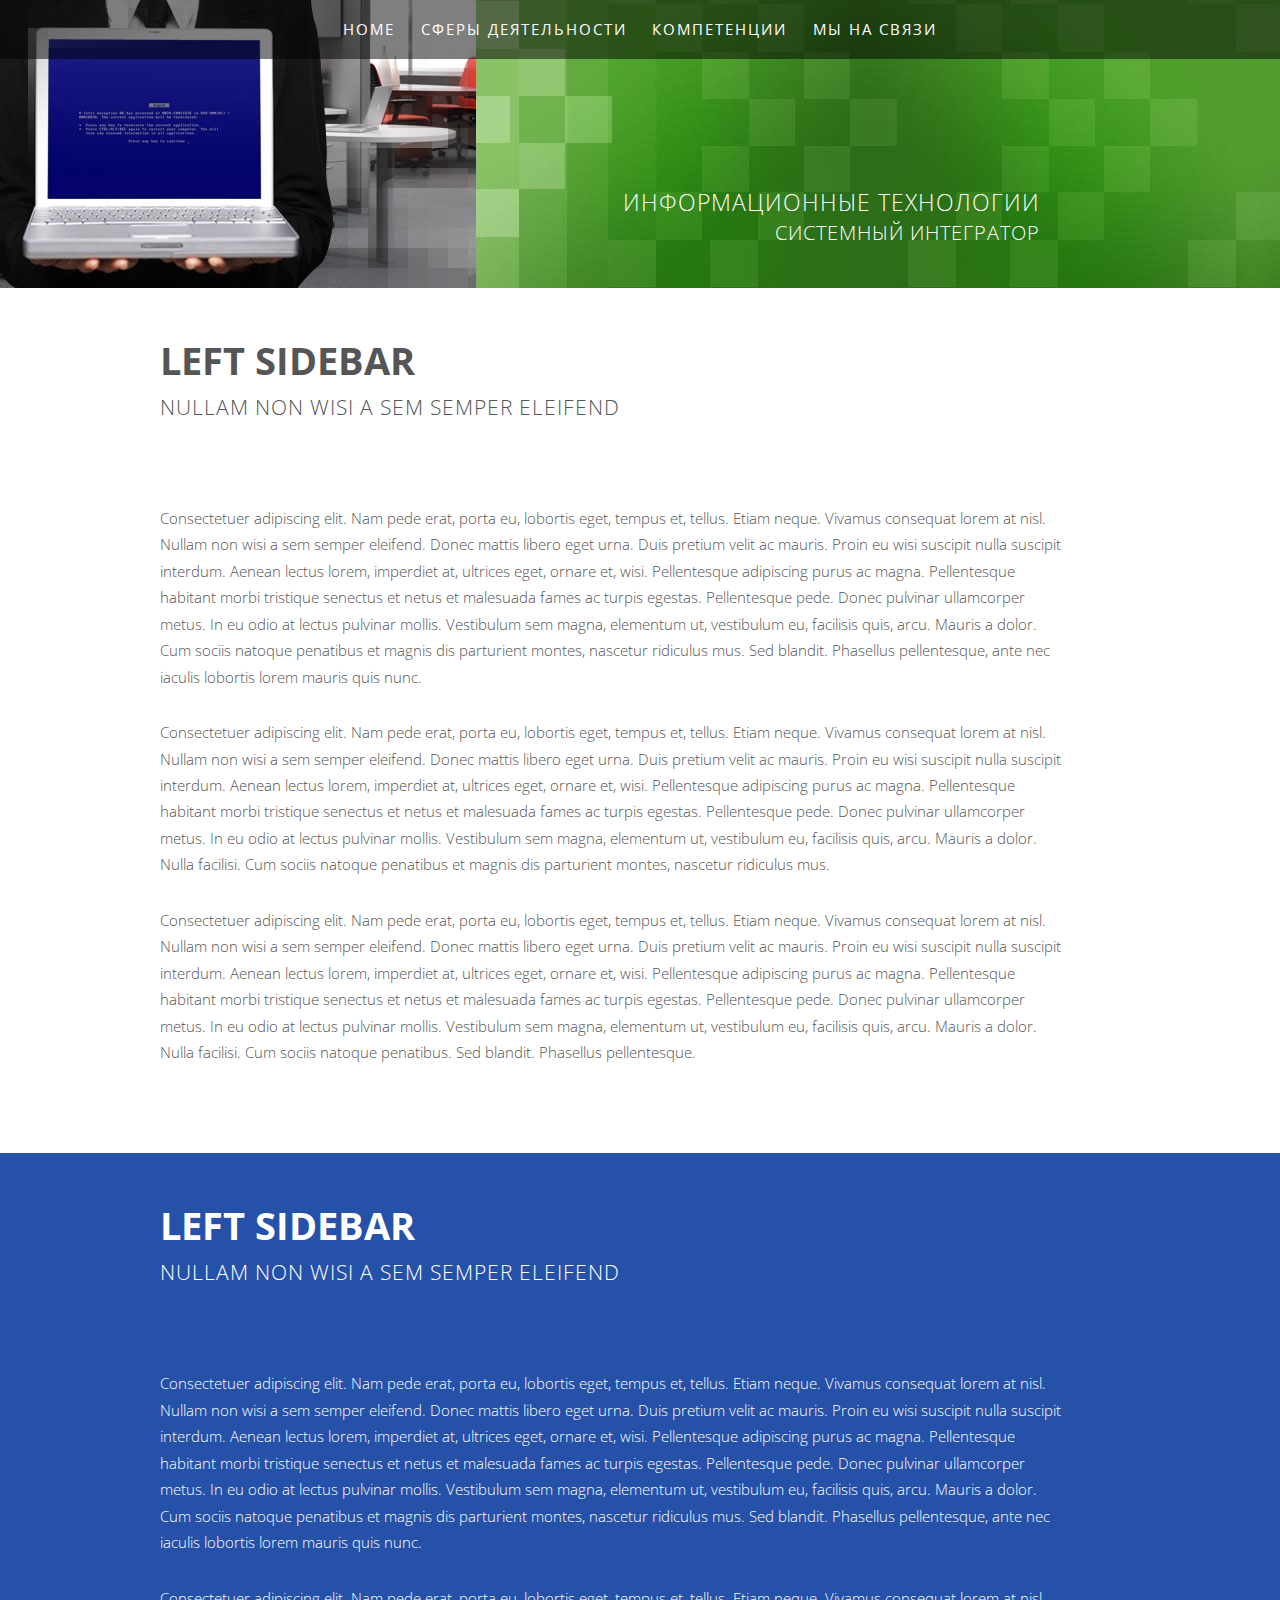
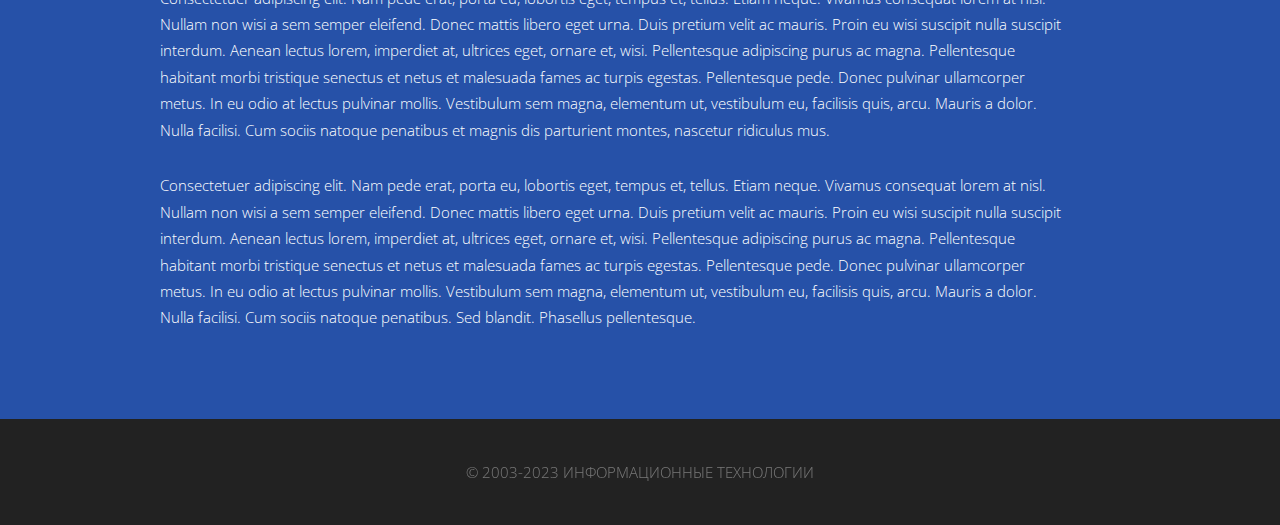
==== working.html @ 1d2a9e4c "Add files via upload" ====
<!DOCTYPE HTML>
<!--
	Информац3ионные технологии
	templated.co @templatedco
	Released for free under the Creative Commons Attribution 3.0 license (templated.co/license)
-->
<html>
	<head>
		<title>Информационные технологии</title>
		<html lang="ru">
		<meta http-equiv="content-type" content="text/html; charset=utf-8" />
		<meta name="description" content="" />
		<meta name="keywords" content="" />
		<!--[if lte IE 8]><script src="css/ie/html5shiv.js"></script><![endif]-->
		<script src="js/jquery.min.js"></script>
		<script src="js/jquery.dropotron.min.js"></script>
		<script src="js/skel.min.js"></script>
		<script src="js/skel-layers.min.js"></script>
		<script src="js/init.js"></script>
		<link rel="shortcut icon" href="images/favicon.ico" type="image/x-icon"/>	
		<noscript>
			<link rel="stylesheet" href="css/skel.css" />
			<link rel="stylesheet" href="css/style.css" />
		</noscript>
		<!--[if lte IE 8]><link rel="stylesheet" href="css/ie/v8.css" /><![endif]-->
	</head>
	<body class="homepage">

		<!-- Header Wrapper -->
			<div class="wrapper style1" id="wrapperID">
			
			<!-- Header -->
				<div id="header">
					<div class="container">
							
						<!-- Logo -->
							<h1><a href="#" id="logo">ИТ</a></h1>
						
						<!-- Nav -->
							<nav id="nav">
								<ul>
									<li class="active"><a href="index.html">Home</a></li>
									<li>
										<a href="">Сферы деятельности</a>
										<ul>
											<li><a href="#">ИТ Аутсорсинг</a></li>
											<li><a href="#">Системный администратор</a></li>
											<li><a href="#">Сетевая инфраструктура</a></li>
											<li><a href="#">Антивирусная система</a></li>
											<li><a href="#">Серверы и ПК</a></li>
											<li><a href="#">СКС</a></li>
										</ul>
									</li>
									<li><a href="#skills">Компетенции</a></li>
									<li><a href="#about">Мы на связи</a></li>									
								</ul>
							</nav>
	
					</div>
				</div>
				
			<!-- Banner -->
				<div id="banner">
					<section class="container">
						<span style="text-align: right; padding-right: 0px; margin-top: 0px; margin-bottom: 0px;">Информационные технологии<br>
						<p style="font-size: 20px;">Системный Интегратор</p></span>
					</section>
				</div>

			</div>
		
		<!-- Main -->
			<div id="main" class="wrapper style4">
				<div class="container">
					<div class="row">

						
						<!-- Content -->
						<div id="content" class="8u skel-cell-important" style="width: 950px">
							<section>
								<header class="major">
									<h2>Left Sidebar</h2>
									<span class="byline">Nullam non wisi a sem semper eleifend</span>
								</header>
								<p>Consectetuer adipiscing elit. Nam pede erat, porta eu, lobortis eget, tempus et, tellus. Etiam neque. Vivamus consequat lorem at nisl. Nullam non wisi a sem semper eleifend. Donec mattis libero eget urna. Duis pretium velit ac mauris. Proin eu wisi suscipit nulla suscipit interdum. Aenean lectus lorem, imperdiet at, ultrices eget, ornare et, wisi. Pellentesque adipiscing purus ac magna. Pellentesque habitant morbi tristique senectus et netus et malesuada fames ac turpis egestas. Pellentesque pede. Donec pulvinar ullamcorper metus. In eu odio at lectus pulvinar mollis. Vestibulum sem magna, elementum ut, vestibulum eu, facilisis quis, arcu. Mauris a dolor. Cum sociis natoque penatibus et magnis dis parturient montes, nascetur ridiculus mus. Sed blandit. Phasellus pellentesque, ante nec iaculis lobortis lorem mauris quis nunc.</p>
								<p>Consectetuer adipiscing elit. Nam pede erat, porta eu, lobortis eget, tempus et, tellus. Etiam neque. Vivamus consequat lorem at nisl. Nullam non wisi a sem semper eleifend. Donec mattis libero eget urna. Duis pretium velit ac mauris. Proin eu wisi suscipit nulla suscipit interdum. Aenean lectus lorem, imperdiet at, ultrices eget, ornare et, wisi. Pellentesque adipiscing purus ac magna. Pellentesque habitant morbi tristique senectus et netus et malesuada fames ac turpis egestas. Pellentesque pede. Donec pulvinar ullamcorper metus. In eu odio at lectus pulvinar mollis. Vestibulum sem magna, elementum ut, vestibulum eu, facilisis quis, arcu. Mauris a dolor. Nulla facilisi. Cum sociis natoque penatibus et magnis dis parturient montes, nascetur ridiculus mus.</p>
								<p>Consectetuer adipiscing elit. Nam pede erat, porta eu, lobortis eget, tempus et, tellus. Etiam neque. Vivamus consequat lorem at nisl. Nullam non wisi a sem semper eleifend. Donec mattis libero eget urna. Duis pretium velit ac mauris. Proin eu wisi suscipit nulla suscipit interdum. Aenean lectus lorem, imperdiet at, ultrices eget, ornare et, wisi. Pellentesque adipiscing purus ac magna. Pellentesque habitant morbi tristique senectus et netus et malesuada fames ac turpis egestas. Pellentesque pede. Donec pulvinar ullamcorper metus. In eu odio at lectus pulvinar mollis. Vestibulum sem magna, elementum ut, vestibulum eu, facilisis quis, arcu. Mauris a dolor. Nulla facilisi. Cum sociis natoque penatibus. Sed blandit. Phasellus pellentesque.</p>
							</section>
						</div>
					</div>
				</div>
			</div>
		
		
		<div id="main" class="wrapper style6">
				<div class="container">
					<div class="row">

						
						<!-- Content -->
						<div id="content" class="8u skel-cell-important" style="width: 950px">
							<section>
								<header class="major">
									<h2>Left Sidebar</h2>
									<span class="byline">Nullam non wisi a sem semper eleifend</span>
								</header>
								<p>Consectetuer adipiscing elit. Nam pede erat, porta eu, lobortis eget, tempus et, tellus. Etiam neque. Vivamus consequat lorem at nisl. Nullam non wisi a sem semper eleifend. Donec mattis libero eget urna. Duis pretium velit ac mauris. Proin eu wisi suscipit nulla suscipit interdum. Aenean lectus lorem, imperdiet at, ultrices eget, ornare et, wisi. Pellentesque adipiscing purus ac magna. Pellentesque habitant morbi tristique senectus et netus et malesuada fames ac turpis egestas. Pellentesque pede. Donec pulvinar ullamcorper metus. In eu odio at lectus pulvinar mollis. Vestibulum sem magna, elementum ut, vestibulum eu, facilisis quis, arcu. Mauris a dolor. Cum sociis natoque penatibus et magnis dis parturient montes, nascetur ridiculus mus. Sed blandit. Phasellus pellentesque, ante nec iaculis lobortis lorem mauris quis nunc.</p>
								<p>Consectetuer adipiscing elit. Nam pede erat, porta eu, lobortis eget, tempus et, tellus. Etiam neque. Vivamus consequat lorem at nisl. Nullam non wisi a sem semper eleifend. Donec mattis libero eget urna. Duis pretium velit ac mauris. Proin eu wisi suscipit nulla suscipit interdum. Aenean lectus lorem, imperdiet at, ultrices eget, ornare et, wisi. Pellentesque adipiscing purus ac magna. Pellentesque habitant morbi tristique senectus et netus et malesuada fames ac turpis egestas. Pellentesque pede. Donec pulvinar ullamcorper metus. In eu odio at lectus pulvinar mollis. Vestibulum sem magna, elementum ut, vestibulum eu, facilisis quis, arcu. Mauris a dolor. Nulla facilisi. Cum sociis natoque penatibus et magnis dis parturient montes, nascetur ridiculus mus.</p>
								<p>Consectetuer adipiscing elit. Nam pede erat, porta eu, lobortis eget, tempus et, tellus. Etiam neque. Vivamus consequat lorem at nisl. Nullam non wisi a sem semper eleifend. Donec mattis libero eget urna. Duis pretium velit ac mauris. Proin eu wisi suscipit nulla suscipit interdum. Aenean lectus lorem, imperdiet at, ultrices eget, ornare et, wisi. Pellentesque adipiscing purus ac magna. Pellentesque habitant morbi tristique senectus et netus et malesuada fames ac turpis egestas. Pellentesque pede. Donec pulvinar ullamcorper metus. In eu odio at lectus pulvinar mollis. Vestibulum sem magna, elementum ut, vestibulum eu, facilisis quis, arcu. Mauris a dolor. Nulla facilisi. Cum sociis natoque penatibus. Sed blandit. Phasellus pellentesque.</p>
							</section>
						</div>
					</div>
				</div>
			</div>
		
	<!-- Footer -->
		<div id="footer">
			<!-- Copyright -->
				<div id="copyright">
			    © 2003-2023  Информационные технологии</div>			
		</div>
	<script>
		function rand(fr, to) {
			let getGsnd = Math.random() * to;
			while (getGsnd < fr) {
				   getGsnd = Math.random() * to;
			}
			return Number(getGsnd.toFixed())
		}
		let newVal = rand(0, 3);
		while (Number(localStorage.lastImg) == newVal) {
		   newVal = rand(0, 3);
		}
		document.getElementsByClassName('wrapper style1').wrapperID.style.background = "url('images/bg-"+ newVal +".jpg')";
		localStorage.lastImg = newVal;
		
	</script>
			

	</body>
</html>
---- css/skel.css ----
/* Resets (http://meyerweb.com/eric/tools/css/reset/ | v2.0 | 20110126 | License: none (public domain)) */

	<strong></strong>html,body,div,span,applet,object,iframe,h1,h2,h3,h4,h5,h6,p,blockquote,pre,a,abbr,acronym,address,big,cite,code,del,dfn,em,img,ins,kbd,q,s,samp,small,strike,strong,sub,sup,tt,var,b,u,i,center,dl,dt,dd,ol,ul,li,fieldset,form,label,legend,table,caption,tbody,tfoot,thead,tr,th,td,article,aside,canvas,details,embed,figure,figcaption,footer,header,hgroup,menu,nav,output,ruby,section,summary,time,mark,audio,video{margin:0;padding:0;border:0;font-size:100%;font:inherit;vertical-align:baseline;}article,aside,details,figcaption,figure,footer,header,hgroup,menu,nav,section{display:block;}body{line-height:1;}ol,ul{list-style:none;}blockquote,q{quotes:none;}blockquote:before,blockquote:after,q:before,q:after{content:'';content:none;}table{border-collapse:collapse;border-spacing:0;}body{-webkit-text-size-adjust:none}

/* Box Model */

	*, *:before, *:after {
    -moz-box-sizing: border-box;
    -webkit-box-sizing: border-box;
    box-sizing: border-box;
    padding-top: 0px;
	}

/* Container */

	body {
		/* min-width: (containers) */
		min-width: 1200px;
	}

	.container {
		margin-left: auto;
		margin-right: auto;
		
		/* width: (containers) */
		width: 1200px;
	}

	/* Modifiers */
	
		.container.small {
			/* width: (containers) * 0.75; */
			width: 900px;
		}

		.container.big {
			width: 100%;

			/* max-width: (containers) * 1.25; */
			max-width: 1500px;

			/* min-width: (containers); */
			min-width: 1200px;
		}

/* Grid */

	.\31 2u { width: 100% }
	.\31 1u { width: 91.6666666667% }
	.\31 0u { width: 83.3333333333% }
	.\39 u { width: 75% }
	.\38 u { width: 66.6666666667% }
	.\37 u { width: 58.3333333333% }
	.\36 u { width: 50% }
	.\35 u { width: 41.6666666667% }
	.\34 u { width: 33.3333333333% }
	.\33 u { width: 25% }
	.\32 u { width: 16.6666666667% }
	.\31 u { width: 8.3333333333% }
	.\-11u { margin-left: 91.6666666667% }
	.\-10u { margin-left: 83.3333333333% }
	.\-9u { margin-left: 75% }
	.\-8u { margin-left: 66.6666666667% }
	.\-7u { margin-left: 58.3333333333% }
	.\-6u { margin-left: 50% }
	.\-5u { margin-left: 41.6666666667% }
	.\-4u { margin-left: 33.3333333333% }
	.\-3u { margin-left: 25% }
	.\-2u { margin-left: 16.6666666667% }
	.\-1u { margin-left: 8.3333333333% }

	/* Rows */

		.row > * {
			float: left;
		}

		.row:after {
			content: '';
			display: block;
			clear: both;
			height: 0;
		}

		.row:first-child > * {
			padding-top: 0 !important;
		}

		/* Normal */

			.row > * {
				/* padding-left: (gutters) */
				padding-left: 40px;
			}

			.row + .row > * {
				/* padding: (gutters) 0 0 (gutters) */
				padding: 40px 0 0 40px;
			}

			.row {
				/* margin-left: -(gutters) */
				margin-left: -40px;
			}

		/* Flush */

			.row.flush > * {
				padding-left: 0;
			}

			.row + .row.flush > * {
				padding: 0;
			}

			.row.flush {
				margin-left: 0;
			}

		/* Quarter */

			.row.quarter > * {
				/* padding-left: (gutters * 0.25) */
				padding-left: 10px;
			}

			.row + .row.quarter > * {
				/* padding: (gutters * 0.25) 0 0 (gutters * 0.25) */
				padding: 10px 0 0 10px;
			}

			.row.quarter {
				/* margin-left: -(gutters * 0.25) */
				margin-left: -10px;
			}

		/* Half */

			.row.half > * {
				/* padding-left: (gutters * 0.5) */
				padding-left: 20px;
			}

			.row + .row.half > * {
				/* padding: (gutters * 0.5) 0 0 (gutters * 0.5) */
				padding: 20px 0 0 20px;
			}

			.row.half {
				/* margin-left: -(gutters * 0.5) */
				margin-left: -20px;
			}

		/* One and (a) Half */

			.row.oneandhalf > * {
				/* padding-left: (gutters * 1.5) */
				padding-left: 60px;
			}

			.row + .row.oneandhalf > * {
				/* padding: (gutters * 1.5) 0 0 (gutters * 1.5) */
				padding: 60px 0 0 60px;
			}

			.row.oneandhalf {
				/* margin-left: -(gutters * 1.5) */
				margin-left: -60px;
			}

		/* Double */

			.row.double > * {
				/* padding-left: (gutters * 2) */
				padding-left: 80px;
			}

			.row + .row.double > * {
				/* padding: (gutters * 2) 0 0 (gutters * 2) */
				padding: 80px 0 0 80px;
			}

			.row.double {
				/* margin-left: -(gutters * 2) */
				margin-left: -80px;
			}
---- css/style.css ----
@import url("font-awesome.min.css");
@import url("http://fonts.googleapis.com/css?family=Open+Sans:300,400,600,700,800");

/*
	Информационные технологии by TEMPLATED
	templated.co @templatedco
	Released for free under the Creative Commons Attribution 3.0 license (templated.co/license)
*/

/* Basic */

	body {
		background: #222222;
	}

		body.loading * {
			-moz-transition: none !important;
			-webkit-transition: none !important;
			-o-transition: none !important;
			-ms-transition: none !important;
			transition: none !important;
			-moz-animation: none !important;
			-webkit-animation: none !important;
			-o-animation: none !important;
			-ms-animation: none !important;
			animation: none !important;
		}

	body, input, select, textarea {
		color: #555555;
		font-family: 'Open Sans', sans-serif;
		font-size: 12pt;
		font-weight: 300;
		line-height: 1.65em;
	}

	a {
		color: #2651a8;
		text-decoration: underline;
	}

	strong, b {
		font-weight: 700;
	}

	em, i {
		font-style: italic;
	}

	p, ul, ol, dl, table, blockquote {
		margin: 0 0 2em 0;
	}

	p {
		line-height: 1.8em;
	}

		p.medium {
			font-size: 1.4em;
		}

	h1, h2, h3, h4, h5, h6 {
		color: inherit;
		font-weight: 700;
	}

		h1 a, h2 a, h3 a, h4 a, h5 a, h6 a {
			color: inherit;
			text-decoration: none;
		}

	h2 {
		font-size: 1.5em;
	}

	h3 {
		font-size: 1.25em;
	}

	sub {
		font-size: 0.8em;
		position: relative;
		top: 0.5em;
	}

	sup {
		font-size: 0.8em;
		position: relative;
		top: -0.5em;
	}

	hr {
		border-top: solid 1px #2651a8;
		border: 0;
		margin-bottom: 1.5em;
	}

	blockquote {
		border-left: solid 0.5em #2651a8;
		font-style: italic;
		padding: 1em 0 1em 2em;
	}

	section.special, article.special {
		text-align: center;
	}

	header.major {
		padding-bottom: 3em;
		text-align: center;
		text-transform: uppercase;
	}

		header.major h2 {
			font-size: 2.6em;
			font-weight: 700;
		}

		header.major .byline {
    display: block;
    padding-top: 1em;
    letter-spacing: 1px;
    font-size: 1.4em;
    padding-bottom: 2em;
		}

	footer > :last-child {
		margin-bottom: 0;
	}

	footer.major {
		padding-top: 3em;
	}

/* Form */

	input[type="text"],
	input[type="password"],
	input[type="email"],
	textarea {
		-moz-appearance: none;
		-webkit-appearance: none;
		-o-appearance: none;
		-ms-appearance: none;
		appearance: none;
		background: none;
		border: solid 1px #2651a8;
		color: inherit;
		display: block;
		outline: 0;
		padding: 0.75em;
		text-decoration: none;
		width: 100%;
	}

		input[type="text"]:focus,
		input[type="password"]:focus,
		input[type="email"]:focus,
		textarea:focus {
			border-color: #2651a8;
		}

	input[type="text"],
	input[type="password"],
	input[type="email"] {
		line-height: 1em;
	}

	::-webkit-input-placeholder {
		color: inherit;
		opacity: 0.5;
		position: relative;
		top: 3px;
	}

	:-moz-placeholder {
		color: inherit;
		opacity: 0.5;
	}

	::-moz-placeholder {
		color: inherit;
		opacity: 0.5;
	}

	:-ms-input-placeholder {
		color: inherit;
		opacity: 0.5;
	}

	.formerize-placeholder {
		color: rgba(85, 85, 85, 0.5) !important;
	}

/* Image */

	.image {
		border: 0;
		position: relative;
	}

		.image.fit {
			display: block;
		}

			.image.fit img {
				display: block;
				width: 100%;
			}

		.image.feature {
			display: block;
			margin: 0 0 2em 0;
		}

			.image.feature img {
				display: block;
				width: 100%;
			}

/* Icon */

	.icon {
		position: relative;
	}

		.icon:before {
			content: "";
			-moz-osx-font-smoothing: grayscale;
			-webkit-font-smoothing: antialiased;
			font-family: FontAwesome;
			font-style: normal;
			font-weight: normal;
			text-transform: none !important;
		}

		.icon > .label {
			display: none;
		}

/* Lists */

	ol.default {
		list-style: decimal;
		padding-left: 1.25em;
	}

		ol.default li {
			padding-left: 0.25em;
		}

	ul.default {
		margin: 0;
		padding: 0;
		list-style: none;
	}

		ul.default li {
			padding: 0.40em 0em;
		}

	ul.icons {
		cursor: default;
		padding-bottom: 2em;
	}

		ul.icons li {
			display: inline-block;
			line-height: 1em;
			padding: 0.5em 1em;
		}

			ul.icons li:first-child {
				padding-left: 0;
			}

			ul.icons li span {
				display: none;
			}

			ul.icons li a {
				text-decoration: none;
				font-size: 2em;
				color: inherit;
				opacity: 0.2;
				-moz-transition: all 0.35s ease-in-out;
				-webkit-transition: all 0.35s ease-in-out;
				-o-transition: all 0.35s ease-in-out;
				-ms-transition: all 0.35s ease-in-out;
				transition: all 0.35s ease-in-out;
			}

			ul.icons li a:hover {
				color: inherit;
				opacity: 1;
			}

	ul.actions {
		cursor: default;
	}

		ul.actions:last-child {
			margin-bottom: 0;
		}

		ul.actions li {
			display: inline-block;
			padding: 0 0 0 1.5em;
		}

			ul.actions li:first-child {
				padding: 0;
			}

		ul.actions.vertical li {
			display: block;
			padding: 1.5em 0 0 0;
		}

			ul.actions.vertical li:first-child {
				padding: 0;
			}

	ul.special-icons {
		margin: 0em;
		padding: 0em;
	}

		ul.special-icons > li {
			position: relative;
			padding: 0.50em 0em 0.50em 0em;
		}

		ul.special-icons > li:before {
			position: absolute;
			left: 0;
			top: 2em;
			display: block;
			background: none;
			font-size: 2em;
			border-radius: 5px;
		}

		ul.special-icons > li:first-child {
			border-top: none;
		}

		ul.special-icons h3 {
			margin-bottom: 0.80em;
			line-height: 2em;
			text-transform: uppercase;
			font-weight: 700;
			font-size: 1.2em;
		}

		ul.special-icons span {
			line-height: 190%;
		}

		ul.special-icons .fa {
			float: left;
			display: inline-block;
			padding-right: 1em;
			font-size: 1.4em;
			color: #2651a8;
		}

		ul.special-icons p {
			padding-left: 2.7em;
		}

/* Tables */

	table {
		width: 100%;
	}

		table.default {
			width: 100%;
		}

			table.default tbody tr {
				border-bottom: solid 1px #2651a8;
			}

			table.default td {
				padding: 0.5em 1em 0.5em 1em;
			}

			table.default th {
				font-weight: 700;
				padding: 0.5em 1em 0.5em 1em;
				text-align: left;
			}

			table.default thead {
				background: #555555;
				color: #fff;
			}

/* Button */

	input[type="submit"],
	input[type="reset"],
	input[type="button"],
	.button {
		-moz-appearance: none;
		-webkit-appearance: none;
		-o-appearance: none;
		-ms-appearance: none;
		appearance: none;
		background: none;
		border-radius: none;
		border: 2px solid;
		border-color: #2651a8;
		color: #2651a8;
		cursor: pointer;
		display: inline-block;
		padding: 0.90em 1.2em;
		letter-spacing: 1px;
		text-align: center;
		text-decoration: none;
		text-transform: uppercase;
		font-size: 1.4em;
		-moz-transition: all 0.35s ease-in-out;
		-webkit-transition: all 0.35s ease-in-out;
		-o-transition: all 0.35s ease-in-out;
		-ms-transition: all 0.35s ease-in-out;
		transition: all 0.35s ease-in-out;
	}

		input[type="submit"]:hover,
		input[type="reset"]:hover,
		input[type="button"]:hover,
		.button:hover {
			background: #2651a8;
			color: white;
		}

		input[type="submit"].alt,
		input[type="reset"].alt,
		input[type="button"].alt,
		.button.alt {
			border-color: inherit;
			color: inherit;
		}

			input[type="submit"].alt:hover,
			input[type="reset"].alt:hover,
			input[type="button"].alt:hover,
			.button.alt:hover {
				background: white;
				color: #2651a8;
			}

		input[type="submit"].fit,
		input[type="reset"].fit,
		input[type="button"].fit,
		.button.fit {
			width: 100%;
		}

		input[type="submit"].small,
		input[type="reset"].small,
		input[type="button"].small,
		.button.small {
			font-size: 0.8em;
		}

/* Wrapper */

	.wrapper {
		padding: 6em 0em 4em 0em;
	}

		.wrapper.style1 {
    padding-left: 0em;
    background: #222222 url(../images/26.jpg) no-repeat;
    height: 288px;
    margin-top: 0px;
    margin-bottom: 0px;
    padding-top: 0px;
    padding-bottom: 0px;
	
			
		}

		.wrapper.style2 {
			background: #f2f2f2;
		}

			.wrapper.style2 .major {
				text-align: left !important;
			}

				.wrapper.style2 .major h2 {
					display: block;
					margin-bottom: 0.70em;
					letter-spacing: 1px;
					line-height: 1.4em;
					text-transform: uppercase;
					font-size: 1.8em;
					font-weight: 400;
				}

				.wrapper.style2 .major .byline {
    letter-spacing: normal;
    line-height: 1.6em;
    text-transform: none;
    font-size: 1.4em;
				}

			.wrapper.style2 h3 {
    display: block;
    margin-bottom: 1em;
    letter-spacing: 1px;
    line-height: 1.4em;
    text-transform: uppercase;
    font-size: 1.6em;
    font-weight: 400;
    padding-bottom: 0px;
			}

		.wrapper.style3 {
			padding-bottom: 6em;
			background: #2651a8;
			text-align: center;
			color: white;
		}

			.wrapper.style3 .container {
				padding-left: 6em;
				padding-right: 6em;
			}

			.wrapper.style3 p {
				font-size: 1.6em;
			}

		.wrapper.style4 {
			background: white;
		}

		.wrapper.style5 {
			background: #2651a8;
			text-align: center;
			color: white;
		}

			.wrapper.style5 .image {
				display: block;
				width: 60%;
				margin: 0em auto 2em auto;
			}

				.wrapper.style5 .image img {
					border-radius: 50%;
					border: 10px solid;
					border-color: white;
				}


		.wrapper.style6 {
			background: #2651a8;
			text-align: left;
			color: white;
		}

/* Header */

	#header {
    color: white;
    height: 4em;
    background: rgba(0, 0, 0, 0.5);
    margin-top: 0px;
    padding-top: 0px;
	}

		#header .container {
			position: relative;
		}

	.homepage #logo {
    display: none;
    margin-top: 0px;
    padding-top: 0px;
	}

	.homepage #nav {
		position: static;
		right: none;
		text-align: center;
	}

	#logo {
		line-height: 2em;
		letter-spacing: 2px;
		text-transform: uppercase;
		font-size: 2em;
		font-weight: 400;
	}

		#logo h1 {
			display: inline-block;
			margin: 0;
			padding: 0;
		}

		#logo a {
			color: inherit;
		}

	#nav {
		position: absolute;
		top: 0;
		right: 0;
	}

		#nav > ul {
			margin: 0;
		}

			#nav > ul > li {
				border-radius: 4px;
				display: inline-block;
				margin-left: 0.5em;
				padding: 0 0.5em;
			}

				#nav > ul > li a {
					color: inherit;
					line-height: 4em;
					letter-spacing: 2px;
					text-decoration: none;
					text-transform: uppercase;
					font-weight: 400;
					font-size: 1em;
				}

				#nav > ul > li:first-child {
					margin-left: 0;
				}

				#nav > ul > li.active a {
    color: white;
    top: 0px;
    margin-top: 0px;
    margin-bottom: 0px;
    height: auto;
				}

				#nav > ul > li > ul {
					display: none;
				}

/* Dropotron */

	.dropotron {
		top: 2em;
		background: rgba(32, 32, 32, 0.75);
		border-radius: 4px;
		color: inherit;
		min-width: 12em;
		padding: 1em 0;
		color: white;
	}

		.dropotron > li {
			line-height: 2em;
			padding: 0 1em;
		}

			.dropotron > li > a {
				color: inherit;
				letter-spacing: 2px;
				text-decoration: none;
				text-transform: uppercase;
			}

			.dropotron > li.active > a, .dropotron > li:hover > a {
				color: inherit;
			}

		.dropotron.level-0 {
			border-radius: 0 0 4px 4px;
			font-size: 1em;
			margin-left: -0.5em;
		}

/* Banner */

	#banner {
    padding-right: 0em;
    padding-left: 0em;
    text-align: center;
    text-transform: uppercase;
    color: white;
    padding-bottom: 0px;
	}

		#banner .container {
    padding-top: 130px;
    padding-right: 80px;
    padding-left: 80px;
    padding-bottom: 0px;
    margin-bottom: 0px;
		}

		#banner h2 {
    display: inline-block;
    padding-top: 0.5px;
    padding-right: 0.30em;
    padding-left: 0.30em;
    padding-bottom: 0.5px;
    font-size: 2em;
    font-weight: 400;
		}

		#banner span, #banner p {
    display: block;
    letter-spacing: 1px;
    font-size: 1.6em;
    font-weight: 300;
		}

		#banner span {
    padding-top: 0em;
    padding-right: 0em;
    padding-left: 0em;
    padding-bottom: 1em;
		}

/* Main */

	#main {
		padding: 4em 0;
	}

		#main #content .major, #main #sidebar .major {
			text-align: left;
		}

		#main #sidebar section {
			margin-top: 4em;
		}

			#main #sidebar section:first-child {
				margin-top: 0;
			}

		#main #sidebar .major {
			padding-bottom: 2em;
		}

			#main #sidebar .major h2 {
				font-size: 1.8em;
			}

/* Footer */

	#footer {
		padding: 40px 0;
		text-align: center;
		color: white;
	}

		#footer hr {
			border-bottom: 1px solid;
			border-color: inherit;
			opacity: .05;
		}

		#footer .major h2 {
			color: inherit;
		}

		#footer .major .byline {
    color: #FFFFFF;
    opacity: .4;
		}

		#footer .copyright {
			margin-top: 3em;
			text-align: center;
		}

/* Copyright */

	#copyright {
    position: relative;
    text-transform: uppercase;
    text-align: center;
    padding-right: 0em;
    padding-left: 0em;
    color: #F5F5F5;
    opacity: .40;
    
	}

		#copyright a {
			text-decoration: none;
			color: inherit;
		}

/* Extra */

	#extra1 h2 {
		display: block;
		margin-bottom: 1em;
		letter-spacing: 1px;
		line-height: 1.4em;
		text-transform: uppercase;
		font-size: 1.8em;
		font-weight: 400;
	}

	#extra1 h3 {
		display: block;
		margin-bottom: 1em;
		letter-spacing: 1px;
		line-height: 1.4em;
		text-transform: uppercase;
		font-size: 1.6em;
		font-weight: 400;
	}

/* Team */

	#team h3 {
		margin-bottom: 0.50em;
		letter-spacing: 2px;
		text-transform: uppercase;
		font-weight: 700;
	}
---- css/ie/v8.css ----
/*
	Solarize by TEMPLATED
	templated.co @templatedco
	Released for free under the Creative Commons Attribution 3.0 license (templated.co/license)
*/

/* Header */

	#header {
		background: #4c4c4c;
	}

/* Wrapper */

	.wrapper.style5 .image img {
		position: relative;
		-ms-behavior: url("css/ie/PIE.htc");
	}

/* Dropotron */

	.dropotron {
		background: #4c4c4c;
	}

/* Copyright */

	#copyright .container {
		border-color: #303030;
	}
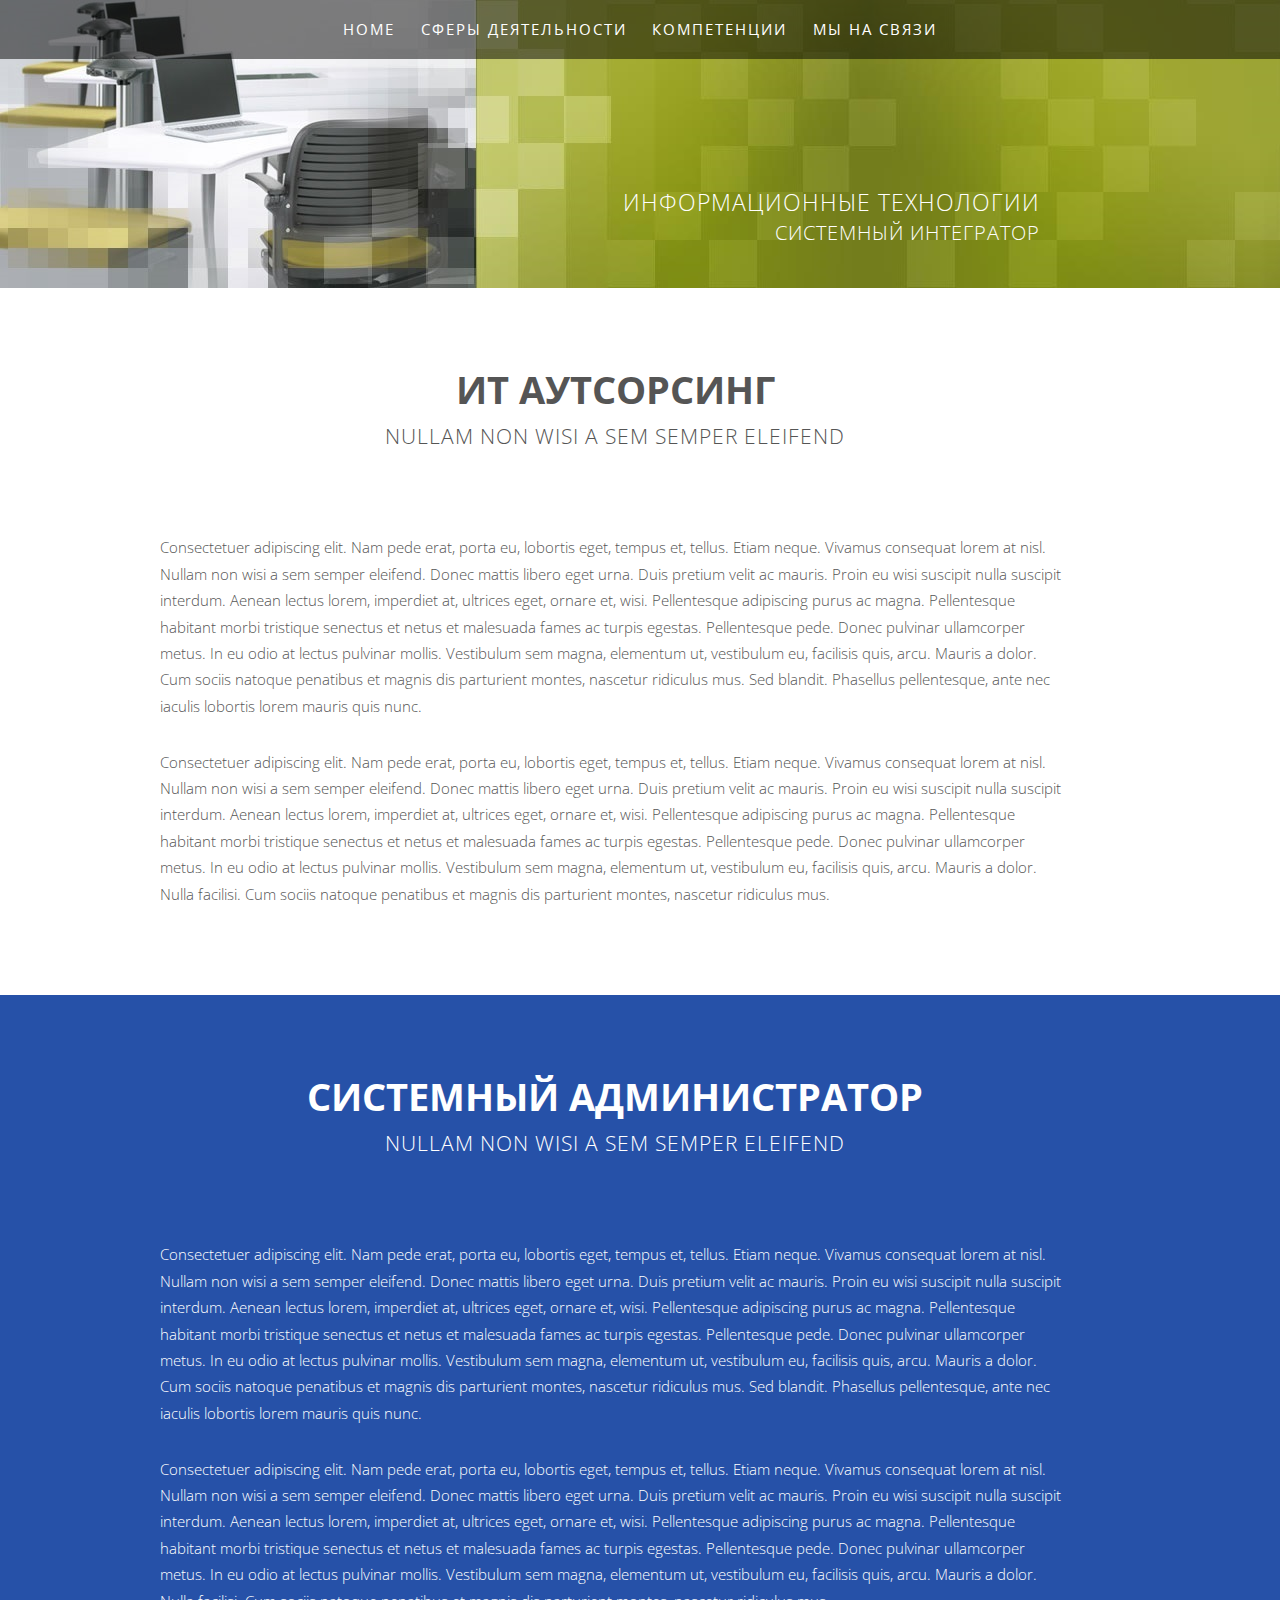
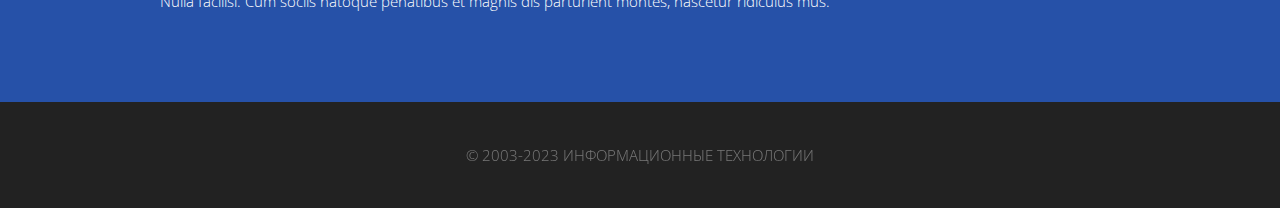
==== commit 043e13b0: "Add files via upload" ====
--- a/working.html
+++ b/working.html
@@ -43,16 +43,16 @@
 									<li>
 										<a href="">Сферы деятельности</a>
 										<ul>
-											<li><a href="#">ИТ Аутсорсинг</a></li>
-											<li><a href="#">Системный администратор</a></li>
+											<li><a href="working.html#outsourcing">ИТ Аутсорсинг</a></li>
+											<li><a href="working.html#sysadmin">Системный администратор</a></li>
 											<li><a href="#">Сетевая инфраструктура</a></li>
 											<li><a href="#">Антивирусная система</a></li>
 											<li><a href="#">Серверы и ПК</a></li>
 											<li><a href="#">СКС</a></li>
 										</ul>
 									</li>
-									<li><a href="#skills">Компетенции</a></li>
-									<li><a href="#about">Мы на связи</a></li>									
+									<li><a href="index.html#skills">Компетенции</a></li>
+									<li><a href="index.html#about">Мы на связи</a></li>									
 								</ul>
 							</nav>
 	
@@ -70,43 +70,38 @@
 			</div>
 		
 		<!-- Main -->
-			<div id="main" class="wrapper style4">
+			
+			<div id="outsourcing" class="wrapper style4">
 				<div class="container">
-					<div class="row">
-
-						
+					<div class="row">				
 						<!-- Content -->
 						<div id="content" class="8u skel-cell-important" style="width: 950px">
 							<section>
 								<header class="major">
-									<h2>Left Sidebar</h2>
+									<h2>ИТ Аутсорсинг</h2>
 									<span class="byline">Nullam non wisi a sem semper eleifend</span>
 								</header>
 								<p>Consectetuer adipiscing elit. Nam pede erat, porta eu, lobortis eget, tempus et, tellus. Etiam neque. Vivamus consequat lorem at nisl. Nullam non wisi a sem semper eleifend. Donec mattis libero eget urna. Duis pretium velit ac mauris. Proin eu wisi suscipit nulla suscipit interdum. Aenean lectus lorem, imperdiet at, ultrices eget, ornare et, wisi. Pellentesque adipiscing purus ac magna. Pellentesque habitant morbi tristique senectus et netus et malesuada fames ac turpis egestas. Pellentesque pede. Donec pulvinar ullamcorper metus. In eu odio at lectus pulvinar mollis. Vestibulum sem magna, elementum ut, vestibulum eu, facilisis quis, arcu. Mauris a dolor. Cum sociis natoque penatibus et magnis dis parturient montes, nascetur ridiculus mus. Sed blandit. Phasellus pellentesque, ante nec iaculis lobortis lorem mauris quis nunc.</p>
-								<p>Consectetuer adipiscing elit. Nam pede erat, porta eu, lobortis eget, tempus et, tellus. Etiam neque. Vivamus consequat lorem at nisl. Nullam non wisi a sem semper eleifend. Donec mattis libero eget urna. Duis pretium velit ac mauris. Proin eu wisi suscipit nulla suscipit interdum. Aenean lectus lorem, imperdiet at, ultrices eget, ornare et, wisi. Pellentesque adipiscing purus ac magna. Pellentesque habitant morbi tristique senectus et netus et malesuada fames ac turpis egestas. Pellentesque pede. Donec pulvinar ullamcorper metus. In eu odio at lectus pulvinar mollis. Vestibulum sem magna, elementum ut, vestibulum eu, facilisis quis, arcu. Mauris a dolor. Nulla facilisi. Cum sociis natoque penatibus et magnis dis parturient montes, nascetur ridiculus mus.</p>
-								<p>Consectetuer adipiscing elit. Nam pede erat, porta eu, lobortis eget, tempus et, tellus. Etiam neque. Vivamus consequat lorem at nisl. Nullam non wisi a sem semper eleifend. Donec mattis libero eget urna. Duis pretium velit ac mauris. Proin eu wisi suscipit nulla suscipit interdum. Aenean lectus lorem, imperdiet at, ultrices eget, ornare et, wisi. Pellentesque adipiscing purus ac magna. Pellentesque habitant morbi tristique senectus et netus et malesuada fames ac turpis egestas. Pellentesque pede. Donec pulvinar ullamcorper metus. In eu odio at lectus pulvinar mollis. Vestibulum sem magna, elementum ut, vestibulum eu, facilisis quis, arcu. Mauris a dolor. Nulla facilisi. Cum sociis natoque penatibus. Sed blandit. Phasellus pellentesque.</p>
+								<p>Consectetuer adipiscing elit. Nam pede erat, porta eu, lobortis eget, tempus et, tellus. Etiam neque. Vivamus consequat lorem at nisl. Nullam non wisi a sem semper eleifend. Donec mattis libero eget urna. Duis pretium velit ac mauris. Proin eu wisi suscipit nulla suscipit interdum. Aenean lectus lorem, imperdiet at, ultrices eget, ornare et, wisi. Pellentesque adipiscing purus ac magna. Pellentesque habitant morbi tristique senectus et netus et malesuada fames ac turpis egestas. Pellentesque pede. Donec pulvinar ullamcorper metus. In eu odio at lectus pulvinar mollis. Vestibulum sem magna, elementum ut, vestibulum eu, facilisis quis, arcu. Mauris a dolor. Nulla facilisi. Cum sociis natoque penatibus et magnis dis parturient montes, nascetur ridiculus mus.</p>								
 							</section>
 						</div>
 					</div>
 				</div>
 			</div>
 		
-		
-		<div id="main" class="wrapper style6">
+
+			<div id="sysadmin" class="wrapper style6">
 				<div class="container">
-					<div class="row">
-
-						
+					<div class="row">					
 						<!-- Content -->
 						<div id="content" class="8u skel-cell-important" style="width: 950px">
 							<section>
 								<header class="major">
-									<h2>Left Sidebar</h2>
+									<h2>Системный администратор</h2>
 									<span class="byline">Nullam non wisi a sem semper eleifend</span>
 								</header>
 								<p>Consectetuer adipiscing elit. Nam pede erat, porta eu, lobortis eget, tempus et, tellus. Etiam neque. Vivamus consequat lorem at nisl. Nullam non wisi a sem semper eleifend. Donec mattis libero eget urna. Duis pretium velit ac mauris. Proin eu wisi suscipit nulla suscipit interdum. Aenean lectus lorem, imperdiet at, ultrices eget, ornare et, wisi. Pellentesque adipiscing purus ac magna. Pellentesque habitant morbi tristique senectus et netus et malesuada fames ac turpis egestas. Pellentesque pede. Donec pulvinar ullamcorper metus. In eu odio at lectus pulvinar mollis. Vestibulum sem magna, elementum ut, vestibulum eu, facilisis quis, arcu. Mauris a dolor. Cum sociis natoque penatibus et magnis dis parturient montes, nascetur ridiculus mus. Sed blandit. Phasellus pellentesque, ante nec iaculis lobortis lorem mauris quis nunc.</p>
-								<p>Consectetuer adipiscing elit. Nam pede erat, porta eu, lobortis eget, tempus et, tellus. Etiam neque. Vivamus consequat lorem at nisl. Nullam non wisi a sem semper eleifend. Donec mattis libero eget urna. Duis pretium velit ac mauris. Proin eu wisi suscipit nulla suscipit interdum. Aenean lectus lorem, imperdiet at, ultrices eget, ornare et, wisi. Pellentesque adipiscing purus ac magna. Pellentesque habitant morbi tristique senectus et netus et malesuada fames ac turpis egestas. Pellentesque pede. Donec pulvinar ullamcorper metus. In eu odio at lectus pulvinar mollis. Vestibulum sem magna, elementum ut, vestibulum eu, facilisis quis, arcu. Mauris a dolor. Nulla facilisi. Cum sociis natoque penatibus et magnis dis parturient montes, nascetur ridiculus mus.</p>
-								<p>Consectetuer adipiscing elit. Nam pede erat, porta eu, lobortis eget, tempus et, tellus. Etiam neque. Vivamus consequat lorem at nisl. Nullam non wisi a sem semper eleifend. Donec mattis libero eget urna. Duis pretium velit ac mauris. Proin eu wisi suscipit nulla suscipit interdum. Aenean lectus lorem, imperdiet at, ultrices eget, ornare et, wisi. Pellentesque adipiscing purus ac magna. Pellentesque habitant morbi tristique senectus et netus et malesuada fames ac turpis egestas. Pellentesque pede. Donec pulvinar ullamcorper metus. In eu odio at lectus pulvinar mollis. Vestibulum sem magna, elementum ut, vestibulum eu, facilisis quis, arcu. Mauris a dolor. Nulla facilisi. Cum sociis natoque penatibus. Sed blandit. Phasellus pellentesque.</p>
+								<p>Consectetuer adipiscing elit. Nam pede erat, porta eu, lobortis eget, tempus et, tellus. Etiam neque. Vivamus consequat lorem at nisl. Nullam non wisi a sem semper eleifend. Donec mattis libero eget urna. Duis pretium velit ac mauris. Proin eu wisi suscipit nulla suscipit interdum. Aenean lectus lorem, imperdiet at, ultrices eget, ornare et, wisi. Pellentesque adipiscing purus ac magna. Pellentesque habitant morbi tristique senectus et netus et malesuada fames ac turpis egestas. Pellentesque pede. Donec pulvinar ullamcorper metus. In eu odio at lectus pulvinar mollis. Vestibulum sem magna, elementum ut, vestibulum eu, facilisis quis, arcu. Mauris a dolor. Nulla facilisi. Cum sociis natoque penatibus et magnis dis parturient montes, nascetur ridiculus mus.</p>								
 							</section>
 						</div>
 					</div>
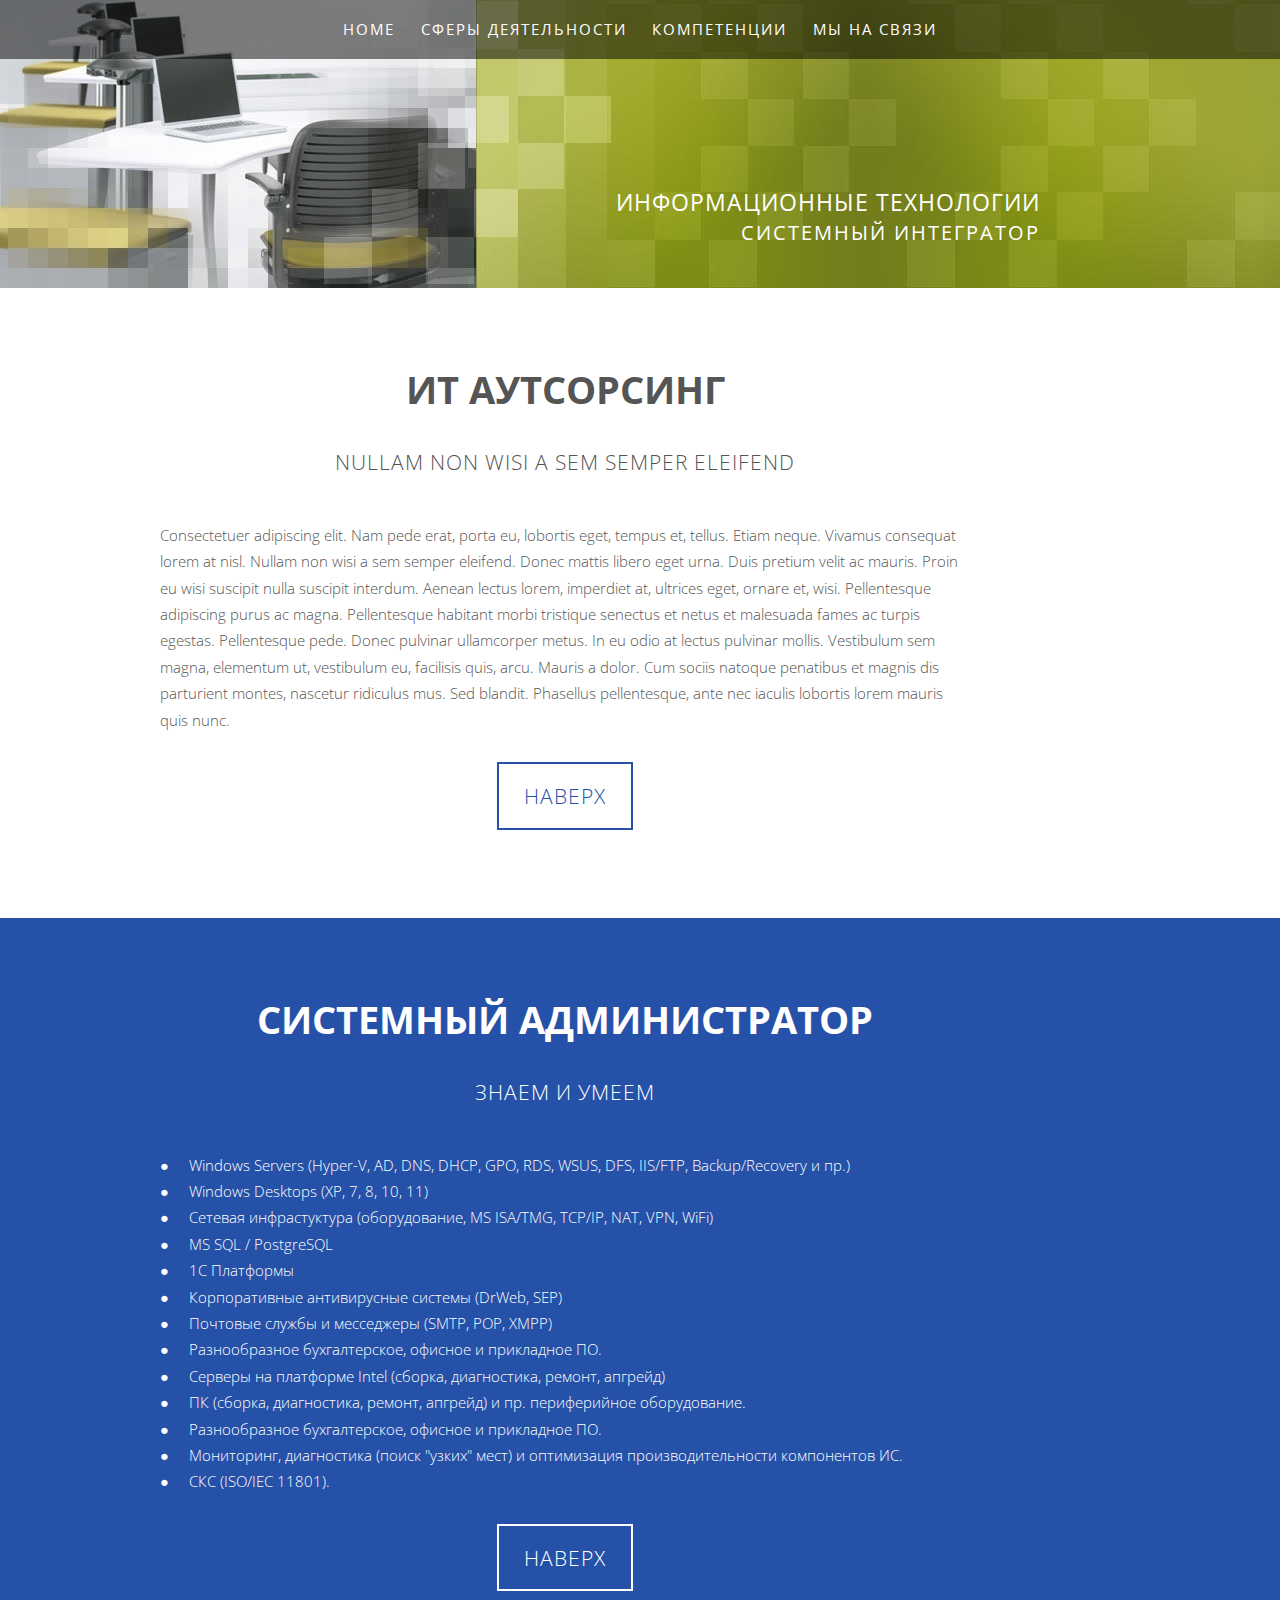
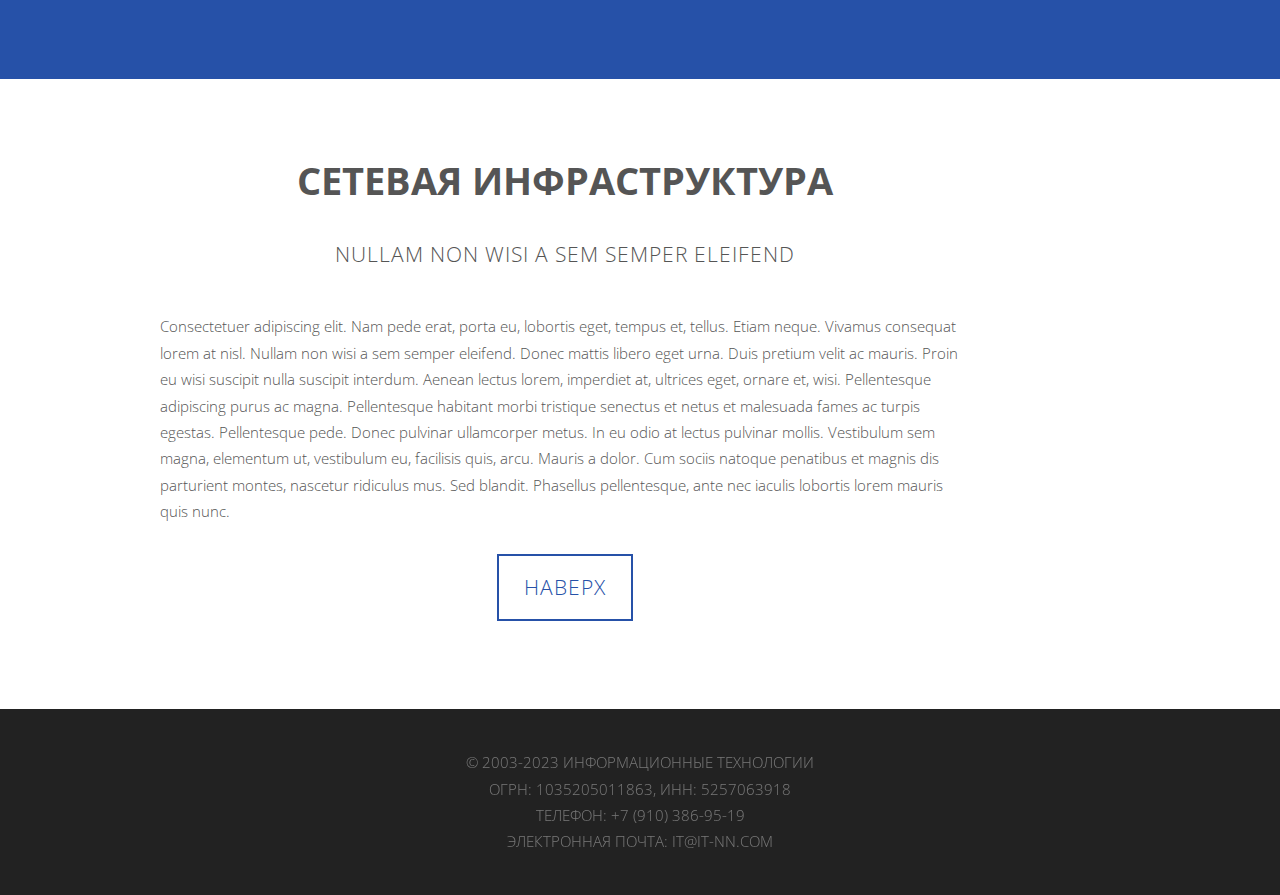
==== commit 52bf20ea: "Add files via upload" ====
--- a/working.html
+++ b/working.html
@@ -45,7 +45,7 @@
 										<ul>
 											<li><a href="working.html#outsourcing">ИТ Аутсорсинг</a></li>
 											<li><a href="working.html#sysadmin">Системный администратор</a></li>
-											<li><a href="#">Сетевая инфраструктура</a></li>
+											<li><a href="working.html#network">Сетевая инфраструктура</a></li>
 											<li><a href="#">Антивирусная система</a></li>
 											<li><a href="#">Серверы и ПК</a></li>
 											<li><a href="#">СКС</a></li>
@@ -62,8 +62,8 @@
 			<!-- Banner -->
 				<div id="banner">
 					<section class="container">
-						<span style="text-align: right; padding-right: 0px; margin-top: 0px; margin-bottom: 0px;">Информационные технологии<br>
-						<p style="font-size: 20px;">Системный Интегратор</p></span>
+						<span style="padding-right: 0px; margin-top: 0px; margin-bottom: 0px; font-weight: bolder; letter-spacing: 1px; text-align: right;">Информационные технологии<br>
+						<p style="font-size: 20px; font-weight: normal; letter-spacing: 2px;">Системный Интегратор</p></span>
 					</section>
 				</div>
 
@@ -75,14 +75,15 @@
 				<div class="container">
 					<div class="row">				
 						<!-- Content -->
-						<div id="content" class="8u skel-cell-important" style="width: 950px">
+						<div id="content-outsourcing" class="8u skel-cell-important" style="width: 850px">
 							<section>
 								<header class="major">
 									<h2>ИТ Аутсорсинг</h2>
 									<span class="byline">Nullam non wisi a sem semper eleifend</span>
 								</header>
 								<p>Consectetuer adipiscing elit. Nam pede erat, porta eu, lobortis eget, tempus et, tellus. Etiam neque. Vivamus consequat lorem at nisl. Nullam non wisi a sem semper eleifend. Donec mattis libero eget urna. Duis pretium velit ac mauris. Proin eu wisi suscipit nulla suscipit interdum. Aenean lectus lorem, imperdiet at, ultrices eget, ornare et, wisi. Pellentesque adipiscing purus ac magna. Pellentesque habitant morbi tristique senectus et netus et malesuada fames ac turpis egestas. Pellentesque pede. Donec pulvinar ullamcorper metus. In eu odio at lectus pulvinar mollis. Vestibulum sem magna, elementum ut, vestibulum eu, facilisis quis, arcu. Mauris a dolor. Cum sociis natoque penatibus et magnis dis parturient montes, nascetur ridiculus mus. Sed blandit. Phasellus pellentesque, ante nec iaculis lobortis lorem mauris quis nunc.</p>
-								<p>Consectetuer adipiscing elit. Nam pede erat, porta eu, lobortis eget, tempus et, tellus. Etiam neque. Vivamus consequat lorem at nisl. Nullam non wisi a sem semper eleifend. Donec mattis libero eget urna. Duis pretium velit ac mauris. Proin eu wisi suscipit nulla suscipit interdum. Aenean lectus lorem, imperdiet at, ultrices eget, ornare et, wisi. Pellentesque adipiscing purus ac magna. Pellentesque habitant morbi tristique senectus et netus et malesuada fames ac turpis egestas. Pellentesque pede. Donec pulvinar ullamcorper metus. In eu odio at lectus pulvinar mollis. Vestibulum sem magna, elementum ut, vestibulum eu, facilisis quis, arcu. Mauris a dolor. Nulla facilisi. Cum sociis natoque penatibus et magnis dis parturient montes, nascetur ridiculus mus.</p>								
+								<p></p>
+								<p align="center"><a href="#" class="button">Наверх</a></p>
 							</section>
 						</div>
 					</div>
@@ -94,25 +95,48 @@
 				<div class="container">
 					<div class="row">					
 						<!-- Content -->
-						<div id="content" class="8u skel-cell-important" style="width: 950px">
+						<div id="content-sysadmin" class="8u skel-cell-important" style="width: 850px">
 							<section>
 								<header class="major">
 									<h2>Системный администратор</h2>
+									<span class="byline">Знаем и умеем</span>
+								</header>
+								<p>●&nbsp; &nbsp; &nbsp;Windows Servers (Hyper-V, AD, DNS, DHCP, GPO, RDS, WSUS, DFS, IIS/FTP, Backup/Recovery и пр.)<br>●&nbsp; &nbsp; &nbsp;Windows Desktops (XP, 7, 8, 10, 11)<br>●&nbsp; &nbsp; &nbsp;Сетевая инфрастуктура (оборудование, MS ISA/TMG, TCP/IP, NAT, VPN, WiFi)<br>●&nbsp; &nbsp; &nbsp;MS SQL / PostgreSQL<br>●&nbsp; &nbsp; &nbsp;1C Платформы<br>●&nbsp; &nbsp; &nbsp;Корпоративные антивирусные системы (DrWeb, SEP)<br>●&nbsp; &nbsp; &nbsp;Почтовые службы и месседжеры (SMTP, POP,  XMPP)<br>●&nbsp; &nbsp; &nbsp;Разнообразное бухгалтерское, офисное и прикладное ПО.<br>●&nbsp; &nbsp; &nbsp;Серверы на платформе Intel (сборка, диагностика, ремонт, апгрейд)<br>
+							    ●&nbsp; &nbsp; &nbsp;ПК (сборка, диагностика, ремонт, апгрейд) и пр. периферийное оборудование.<br>●&nbsp; &nbsp; &nbsp;Разнообразное бухгалтерское, офисное и прикладное ПО.<br>●&nbsp; &nbsp; &nbsp;Мониторинг, диагностика (поиск "узких" мест) и оптимизация производительности компонентов ИС.<br>●&nbsp; &nbsp; &nbsp;СКС (ISO/IEC 11801).</p>
+								<p></p>
+								<p></p>
+								<p align="center"><a href="#" class="button alt">Наверх</a></p>
+							</section>							
+						</div>						
+				  </div>					
+				</div>
+			</div>
+
+				<div id="network" class="wrapper style4">
+				<div class="container">
+					<div class="row">				
+						<!-- Content -->
+						<div id="content-network" class="8u skel-cell-important" style="width: 850px">
+							<section>
+								<header class="major">
+									<h2>Сетевая инфраструктура</h2>
 									<span class="byline">Nullam non wisi a sem semper eleifend</span>
 								</header>
 								<p>Consectetuer adipiscing elit. Nam pede erat, porta eu, lobortis eget, tempus et, tellus. Etiam neque. Vivamus consequat lorem at nisl. Nullam non wisi a sem semper eleifend. Donec mattis libero eget urna. Duis pretium velit ac mauris. Proin eu wisi suscipit nulla suscipit interdum. Aenean lectus lorem, imperdiet at, ultrices eget, ornare et, wisi. Pellentesque adipiscing purus ac magna. Pellentesque habitant morbi tristique senectus et netus et malesuada fames ac turpis egestas. Pellentesque pede. Donec pulvinar ullamcorper metus. In eu odio at lectus pulvinar mollis. Vestibulum sem magna, elementum ut, vestibulum eu, facilisis quis, arcu. Mauris a dolor. Cum sociis natoque penatibus et magnis dis parturient montes, nascetur ridiculus mus. Sed blandit. Phasellus pellentesque, ante nec iaculis lobortis lorem mauris quis nunc.</p>
-								<p>Consectetuer adipiscing elit. Nam pede erat, porta eu, lobortis eget, tempus et, tellus. Etiam neque. Vivamus consequat lorem at nisl. Nullam non wisi a sem semper eleifend. Donec mattis libero eget urna. Duis pretium velit ac mauris. Proin eu wisi suscipit nulla suscipit interdum. Aenean lectus lorem, imperdiet at, ultrices eget, ornare et, wisi. Pellentesque adipiscing purus ac magna. Pellentesque habitant morbi tristique senectus et netus et malesuada fames ac turpis egestas. Pellentesque pede. Donec pulvinar ullamcorper metus. In eu odio at lectus pulvinar mollis. Vestibulum sem magna, elementum ut, vestibulum eu, facilisis quis, arcu. Mauris a dolor. Nulla facilisi. Cum sociis natoque penatibus et magnis dis parturient montes, nascetur ridiculus mus.</p>								
+								<p></p>
+								<p align="center"><a href="#" class="button">Наверх</a></p>
 							</section>
 						</div>
 					</div>
 				</div>
-			</div>
+			</div>	
+		
 		
 	<!-- Footer -->
 		<div id="footer">
 			<!-- Copyright -->
 				<div id="copyright">
-			    © 2003-2023  Информационные технологии</div>			
+			    © 2003-2023  Информационные технологии<br>ОГРН: 1035205011863, ИНН: 5257063918<br>Телефон: +7 (910) 386-95-19<br>Электронная почта: it@it-nn.com</div>			
 		</div>
 	<script>
 		function rand(fr, to) {
--- a/css/style.css
+++ b/css/style.css
@@ -27,11 +27,12 @@
 		}
 
 	body, input, select, textarea {
-		color: #555555;
-		font-family: 'Open Sans', sans-serif;
-		font-size: 12pt;
-		font-weight: 300;
-		line-height: 1.65em;
+    color: #555555;
+    font-family: 'Open Sans', sans-serif;
+    font-size: 12pt;
+    font-weight: 300;
+    line-height: 1.65em;
+    letter-spacing: 0px;
 	}
 
 	a {
@@ -109,20 +110,29 @@
 		padding-bottom: 3em;
 		text-align: center;
 		text-transform: uppercase;
+			
 	}
 
 		header.major h2 {
 			font-size: 2.6em;
 			font-weight: 700;
+			margin-bottom: 47px;
 		}
 
 		header.major .byline {
-    display: block;
-    padding-top: 1em;
+    /*display: block;*/
+    /*padding-top: 1em;*/
     letter-spacing: 1px;
     font-size: 1.4em;
-    padding-bottom: 2em;
-		}
+    /*padding-bottom: 2em;*/
+	margin: 0px;
+		}
+
+.super-br {
+	padding: 0;
+	margin-top: 47px;
+	
+}
 
 	footer > :last-child {
 		margin-bottom: 0;
@@ -159,6 +169,76 @@
 		textarea:focus {
 			border-color: #2651a8;
 		}
+
+	input[type="text"],
+	input[type="password"],
+	input[type="email"] {
+		line-height: 1em;
+	}
+
+	::-webkit-input-placeholder {
+		color: inherit;
+		opacity: 0.5;
+		position: relative;
+		top: 3px;
+	}
+
+	:-moz-placeholder {
+		color: inherit;
+		opacity: 0.5;
+	}
+
+	::-moz-placeholder {
+		color: inherit;
+		opacity: 0.5;
+	}
+
+	:-ms-input-placeholder {
+		color: inherit;
+		opacity: 0.5;
+	}
+
+	.formerize-placeholder {
+		color: rgba(85, 85, 85, 0.5) !important;
+	}
+
+/* Form */
+
+	form {
+		width: 70%;
+		margin: 0em auto;
+	}
+
+	input[type="text"],
+	input[type="password"],
+	input[type="email"],
+	textarea {
+		-moz-appearance: none;
+		-webkit-appearance: none;
+		-o-appearance: none;
+		-ms-appearance: none;
+		appearance: none;
+		background: white;
+		color: #555555;
+		border: none;
+		display: block;
+		outline: 0;
+		padding: 1em 1em;
+		text-decoration: none;
+		width: 100%;
+		border-radius: 6px;
+	}
+
+		input[type="text"]:focus,
+		input[type="password"]:focus,
+		input[type="email"]:focus,
+		textarea:focus {
+			border-color: #d84780;
+		}
+
+	textarea {
+		min-height: 14em;
+	}
 
 	input[type="text"],
 	input[type="password"],
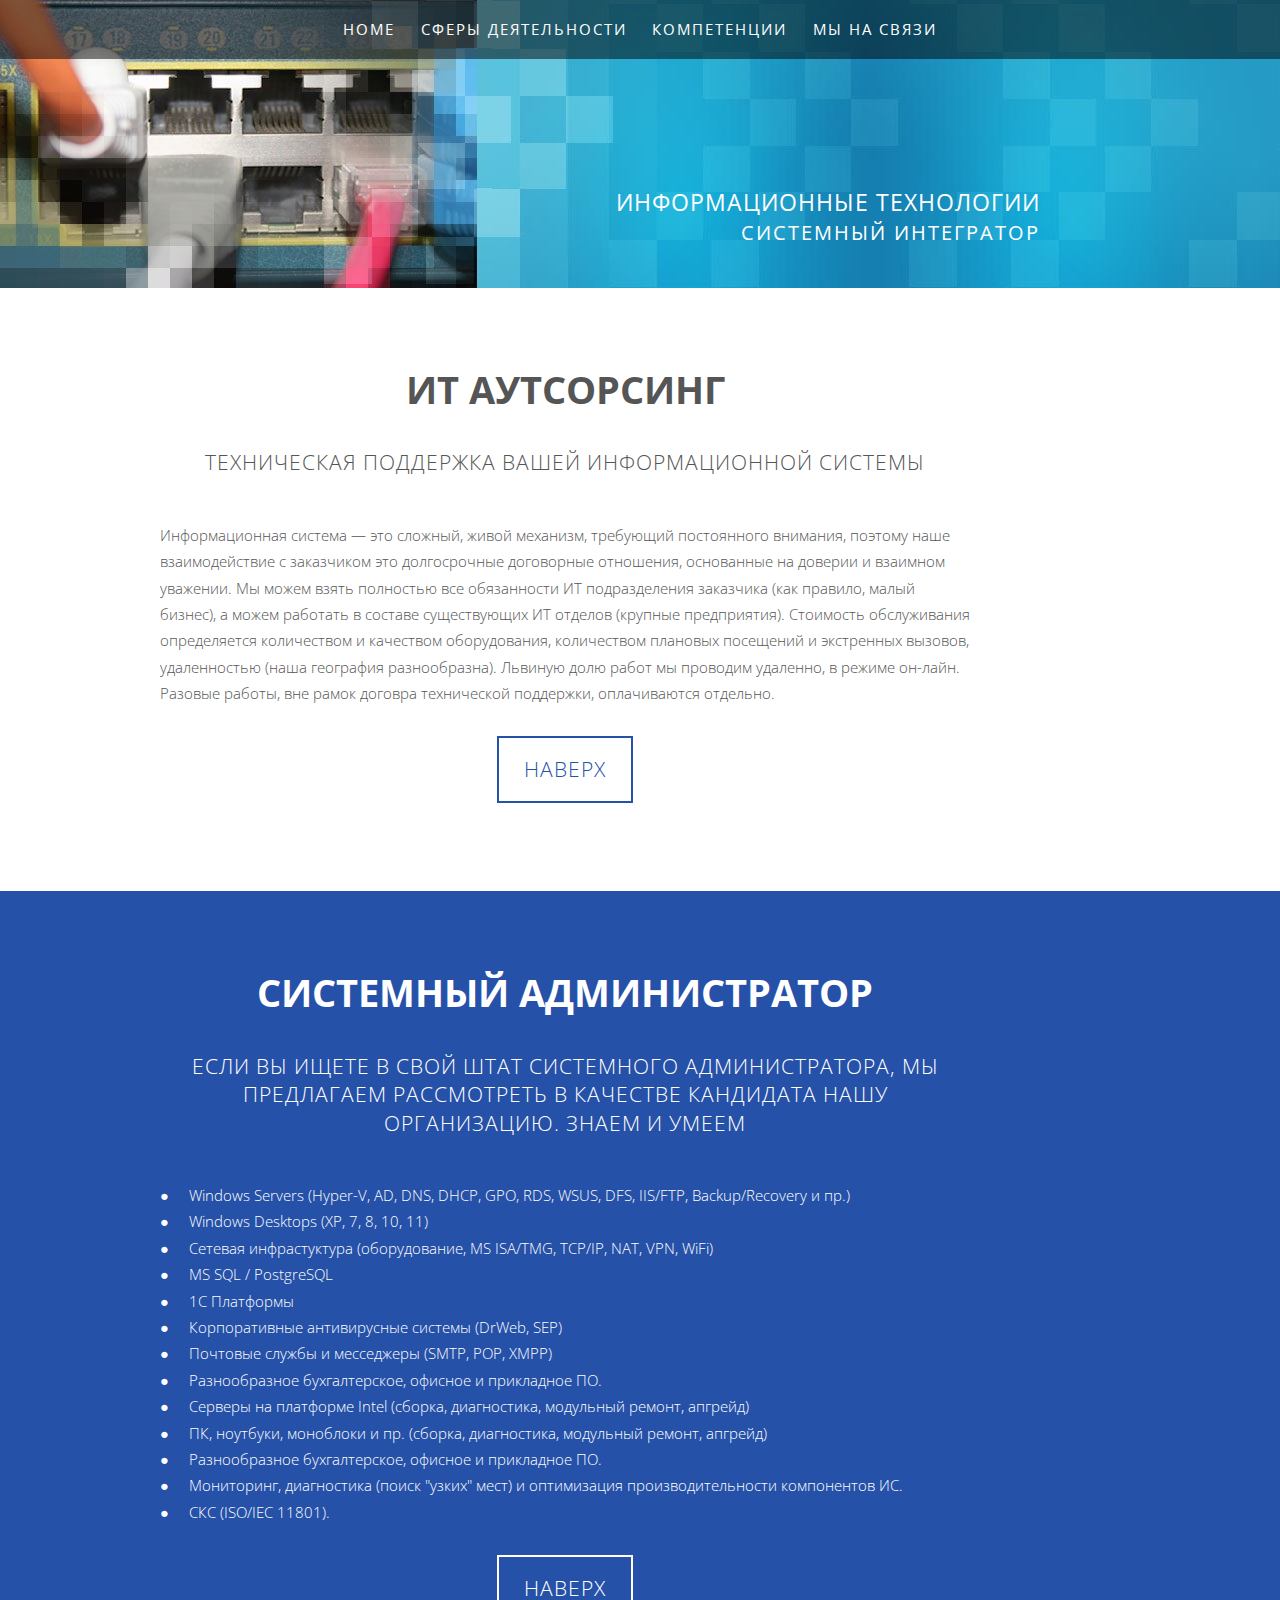
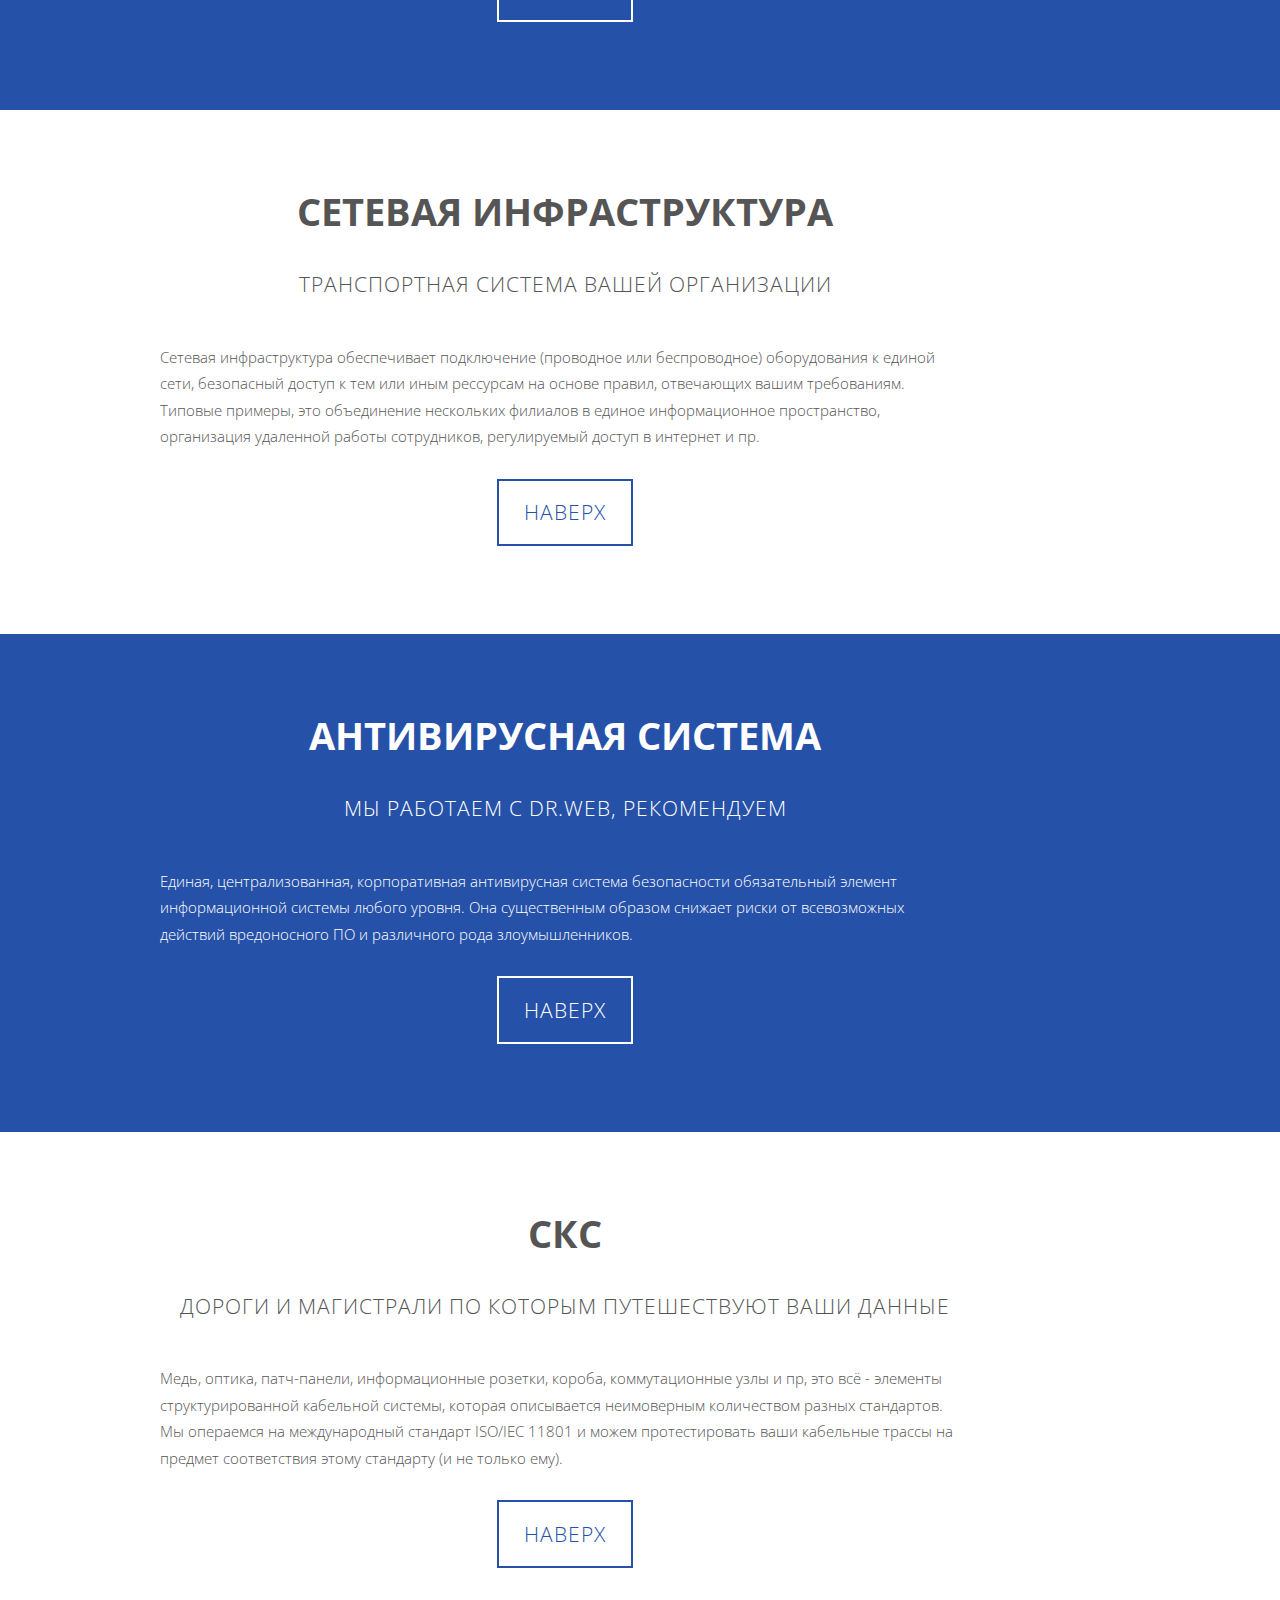
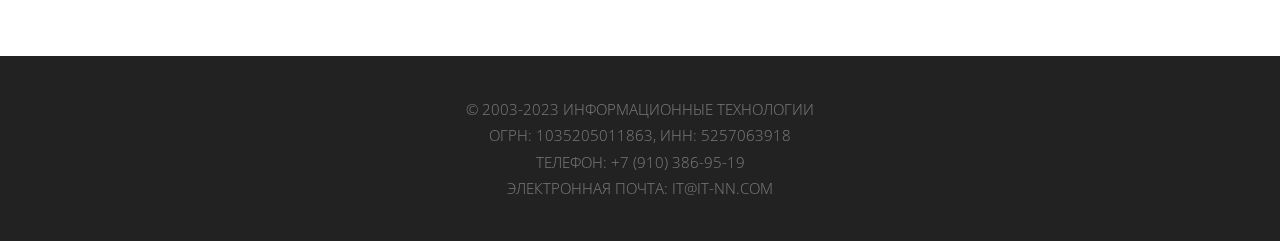
==== commit a876c96b: "Add files via upload" ====
--- a/working.html
+++ b/working.html
@@ -46,9 +46,8 @@
 											<li><a href="working.html#outsourcing">ИТ Аутсорсинг</a></li>
 											<li><a href="working.html#sysadmin">Системный администратор</a></li>
 											<li><a href="working.html#network">Сетевая инфраструктура</a></li>
-											<li><a href="#">Антивирусная система</a></li>
-											<li><a href="#">Серверы и ПК</a></li>
-											<li><a href="#">СКС</a></li>
+											<li><a href="working.html#antivirus">Антивирусная система</a></li>
+											<li><a href="working.html#sks">СКС</a></li>
 										</ul>
 									</li>
 									<li><a href="index.html#skills">Компетенции</a></li>
@@ -79,9 +78,9 @@
 							<section>
 								<header class="major">
 									<h2>ИТ Аутсорсинг</h2>
-									<span class="byline">Nullam non wisi a sem semper eleifend</span>
+									<span class="byline">Техническая поддержка вашей информационной системы</span>
 								</header>
-								<p>Consectetuer adipiscing elit. Nam pede erat, porta eu, lobortis eget, tempus et, tellus. Etiam neque. Vivamus consequat lorem at nisl. Nullam non wisi a sem semper eleifend. Donec mattis libero eget urna. Duis pretium velit ac mauris. Proin eu wisi suscipit nulla suscipit interdum. Aenean lectus lorem, imperdiet at, ultrices eget, ornare et, wisi. Pellentesque adipiscing purus ac magna. Pellentesque habitant morbi tristique senectus et netus et malesuada fames ac turpis egestas. Pellentesque pede. Donec pulvinar ullamcorper metus. In eu odio at lectus pulvinar mollis. Vestibulum sem magna, elementum ut, vestibulum eu, facilisis quis, arcu. Mauris a dolor. Cum sociis natoque penatibus et magnis dis parturient montes, nascetur ridiculus mus. Sed blandit. Phasellus pellentesque, ante nec iaculis lobortis lorem mauris quis nunc.</p>
+								<p>Информационная система — это сложный, живой механизм, требующий постоянного внимания, поэтому наше взаимодействие с заказчиком это долгосрочные договорные отношения, основанные на доверии и взаимном уважении. Мы можем взять полностью все обязанности ИТ подразделения заказчика (как правило, малый бизнес), а можем работать в составе существующих ИТ отделов (крупные предприятия). Стоимость обслуживания определяется количеством и качеством оборудования, количеством плановых посещений и экстренных вызовов, удаленностью (наша география разнообразна). Львиную долю работ мы проводим удаленно, в режиме он-лайн. Разовые работы, вне рамок договра технической поддержки, оплачиваются отдельно.</p>
 								<p></p>
 								<p align="center"><a href="#" class="button">Наверх</a></p>
 							</section>
@@ -99,12 +98,11 @@
 							<section>
 								<header class="major">
 									<h2>Системный администратор</h2>
-									<span class="byline">Знаем и умеем</span>
+									<span class="byline">Если вы ищете в свой штат системного администратора, мы предлагаем рассмотреть в качестве кандидата нашу организацию. Знаем и умеем</span>
 								</header>
-								<p>●&nbsp; &nbsp; &nbsp;Windows Servers (Hyper-V, AD, DNS, DHCP, GPO, RDS, WSUS, DFS, IIS/FTP, Backup/Recovery и пр.)<br>●&nbsp; &nbsp; &nbsp;Windows Desktops (XP, 7, 8, 10, 11)<br>●&nbsp; &nbsp; &nbsp;Сетевая инфрастуктура (оборудование, MS ISA/TMG, TCP/IP, NAT, VPN, WiFi)<br>●&nbsp; &nbsp; &nbsp;MS SQL / PostgreSQL<br>●&nbsp; &nbsp; &nbsp;1C Платформы<br>●&nbsp; &nbsp; &nbsp;Корпоративные антивирусные системы (DrWeb, SEP)<br>●&nbsp; &nbsp; &nbsp;Почтовые службы и месседжеры (SMTP, POP,  XMPP)<br>●&nbsp; &nbsp; &nbsp;Разнообразное бухгалтерское, офисное и прикладное ПО.<br>●&nbsp; &nbsp; &nbsp;Серверы на платформе Intel (сборка, диагностика, ремонт, апгрейд)<br>
-							    ●&nbsp; &nbsp; &nbsp;ПК (сборка, диагностика, ремонт, апгрейд) и пр. периферийное оборудование.<br>●&nbsp; &nbsp; &nbsp;Разнообразное бухгалтерское, офисное и прикладное ПО.<br>●&nbsp; &nbsp; &nbsp;Мониторинг, диагностика (поиск "узких" мест) и оптимизация производительности компонентов ИС.<br>●&nbsp; &nbsp; &nbsp;СКС (ISO/IEC 11801).</p>
-								<p></p>
-								<p></p>
+								<p>●&nbsp; &nbsp; &nbsp;Windows Servers (Hyper-V, AD, DNS, DHCP, GPO, RDS, WSUS, DFS, IIS/FTP, Backup/Recovery и пр.)<br>●&nbsp; &nbsp; &nbsp;Windows Desktops (XP, 7, 8, 10, 11)<br>●&nbsp; &nbsp; &nbsp;Сетевая инфрастуктура (оборудование, MS ISA/TMG, TCP/IP, NAT, VPN, WiFi)<br>●&nbsp; &nbsp; &nbsp;MS SQL / PostgreSQL<br>●&nbsp; &nbsp; &nbsp;1C Платформы<br>●&nbsp; &nbsp; &nbsp;Корпоративные антивирусные системы (DrWeb, SEP)<br>●&nbsp; &nbsp; &nbsp;Почтовые службы и месседжеры (SMTP, POP,  XMPP)<br>●&nbsp; &nbsp; &nbsp;Разнообразное бухгалтерское, офисное и прикладное ПО.<br>●&nbsp; &nbsp; &nbsp;Серверы на платформе Intel (сборка, диагностика, модульный ремонт, апгрейд)<br>
+							    ●&nbsp; &nbsp; &nbsp;ПК, ноутбуки, моноблоки и пр. (сборка, диагностика, модульный ремонт, апгрейд)<br>●&nbsp; &nbsp; &nbsp;Разнообразное бухгалтерское, офисное и прикладное ПО.<br>●&nbsp; &nbsp; &nbsp;Мониторинг, диагностика (поиск "узких" мест) и оптимизация производительности компонентов ИС.<br>●&nbsp; &nbsp; &nbsp;СКС (ISO/IEC 11801).</p>
+								
 								<p align="center"><a href="#" class="button alt">Наверх</a></p>
 							</section>							
 						</div>						
@@ -120,9 +118,9 @@
 							<section>
 								<header class="major">
 									<h2>Сетевая инфраструктура</h2>
-									<span class="byline">Nullam non wisi a sem semper eleifend</span>
+									<span class="byline">Транспортная система вашей организации</span>
 								</header>
-								<p>Consectetuer adipiscing elit. Nam pede erat, porta eu, lobortis eget, tempus et, tellus. Etiam neque. Vivamus consequat lorem at nisl. Nullam non wisi a sem semper eleifend. Donec mattis libero eget urna. Duis pretium velit ac mauris. Proin eu wisi suscipit nulla suscipit interdum. Aenean lectus lorem, imperdiet at, ultrices eget, ornare et, wisi. Pellentesque adipiscing purus ac magna. Pellentesque habitant morbi tristique senectus et netus et malesuada fames ac turpis egestas. Pellentesque pede. Donec pulvinar ullamcorper metus. In eu odio at lectus pulvinar mollis. Vestibulum sem magna, elementum ut, vestibulum eu, facilisis quis, arcu. Mauris a dolor. Cum sociis natoque penatibus et magnis dis parturient montes, nascetur ridiculus mus. Sed blandit. Phasellus pellentesque, ante nec iaculis lobortis lorem mauris quis nunc.</p>
+								<p>Сетевая инфраструктура обеспечивает подключение (проводное или беспроводное) оборудования к единой сети, безопасный доступ к тем или иным рессурсам на основе правил, отвечающих вашим требованиям. Типовые примеры, это объединение нескольких филиалов в единое информационное пространство, организация удаленной работы сотрудников, регулируемый доступ в интернет и пр.</p>
 								<p></p>
 								<p align="center"><a href="#" class="button">Наверх</a></p>
 							</section>
@@ -130,6 +128,45 @@
 					</div>
 				</div>
 			</div>	
+
+
+			<div id="antivirus" class="wrapper style6">
+				<div class="container">
+					<div class="row">					
+						<!-- Content -->
+						<div id="content-antivirus" class="8u skel-cell-important" style="width: 850px">
+							<section>
+								<header class="major">
+									<h2>Антивирусная система</h2>
+									<span class="byline">Мы работаем с Dr.Web, рекомендуем</span>
+								</header>
+								<p>Единая, централизованная, корпоративная антивирусная система безопасности обязательный элемент информационной системы любого уровня. Она существенным образом снижает риски от всевозможных действий вредоносного ПО и различного рода злоумышленников.</p>
+								
+								<p align="center"><a href="#" class="button alt">Наверх</a></p>
+							</section>							
+						</div>						
+				  </div>					
+				</div>
+			</div>
+
+				<div id="sks" class="wrapper style4">
+				<div class="container">
+					<div class="row">				
+						<!-- Content -->
+						<div id="content-sks" class="8u skel-cell-important" style="width: 850px">
+							<section>
+								<header class="major">
+									<h2>СКС</h2>
+									<span class="byline">Дороги и магистрали по которым путешествуют ваши данные</span>
+								</header>
+								<p>Медь, оптика, патч-панели, информационные розетки, короба, коммутационные узлы и пр, это всё - элементы структурированной кабельной системы, которая описывается неимоверным количеством разных стандартов. Мы операемся на международный стандарт ISO/IEC 11801 и можем протестировать ваши кабельные трассы на предмет соответствия этому стандарту (и не только ему).</p>
+								<p></p>
+								<p align="center"><a href="#" class="button">Наверх</a></p>
+							</section>
+						</div>
+					</div>
+				</div>
+			</div>		
 		
 		
 	<!-- Footer -->
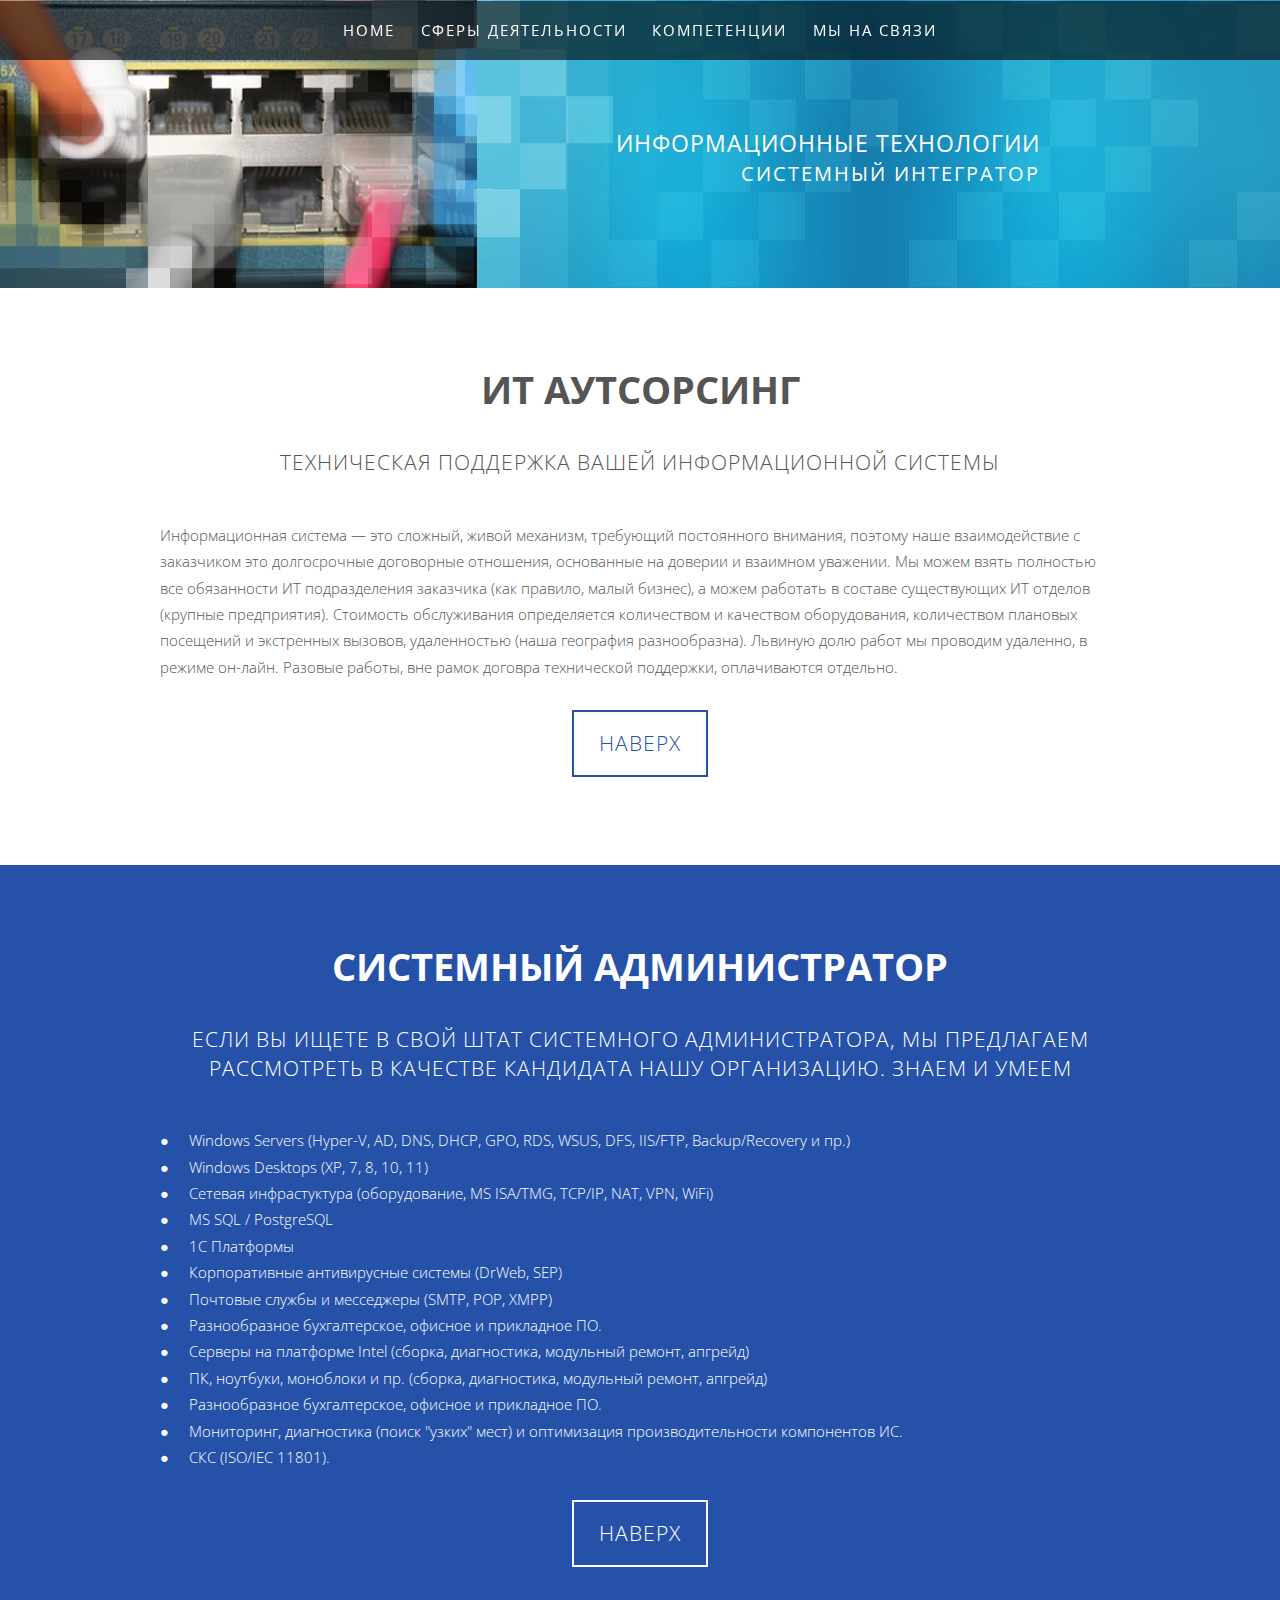
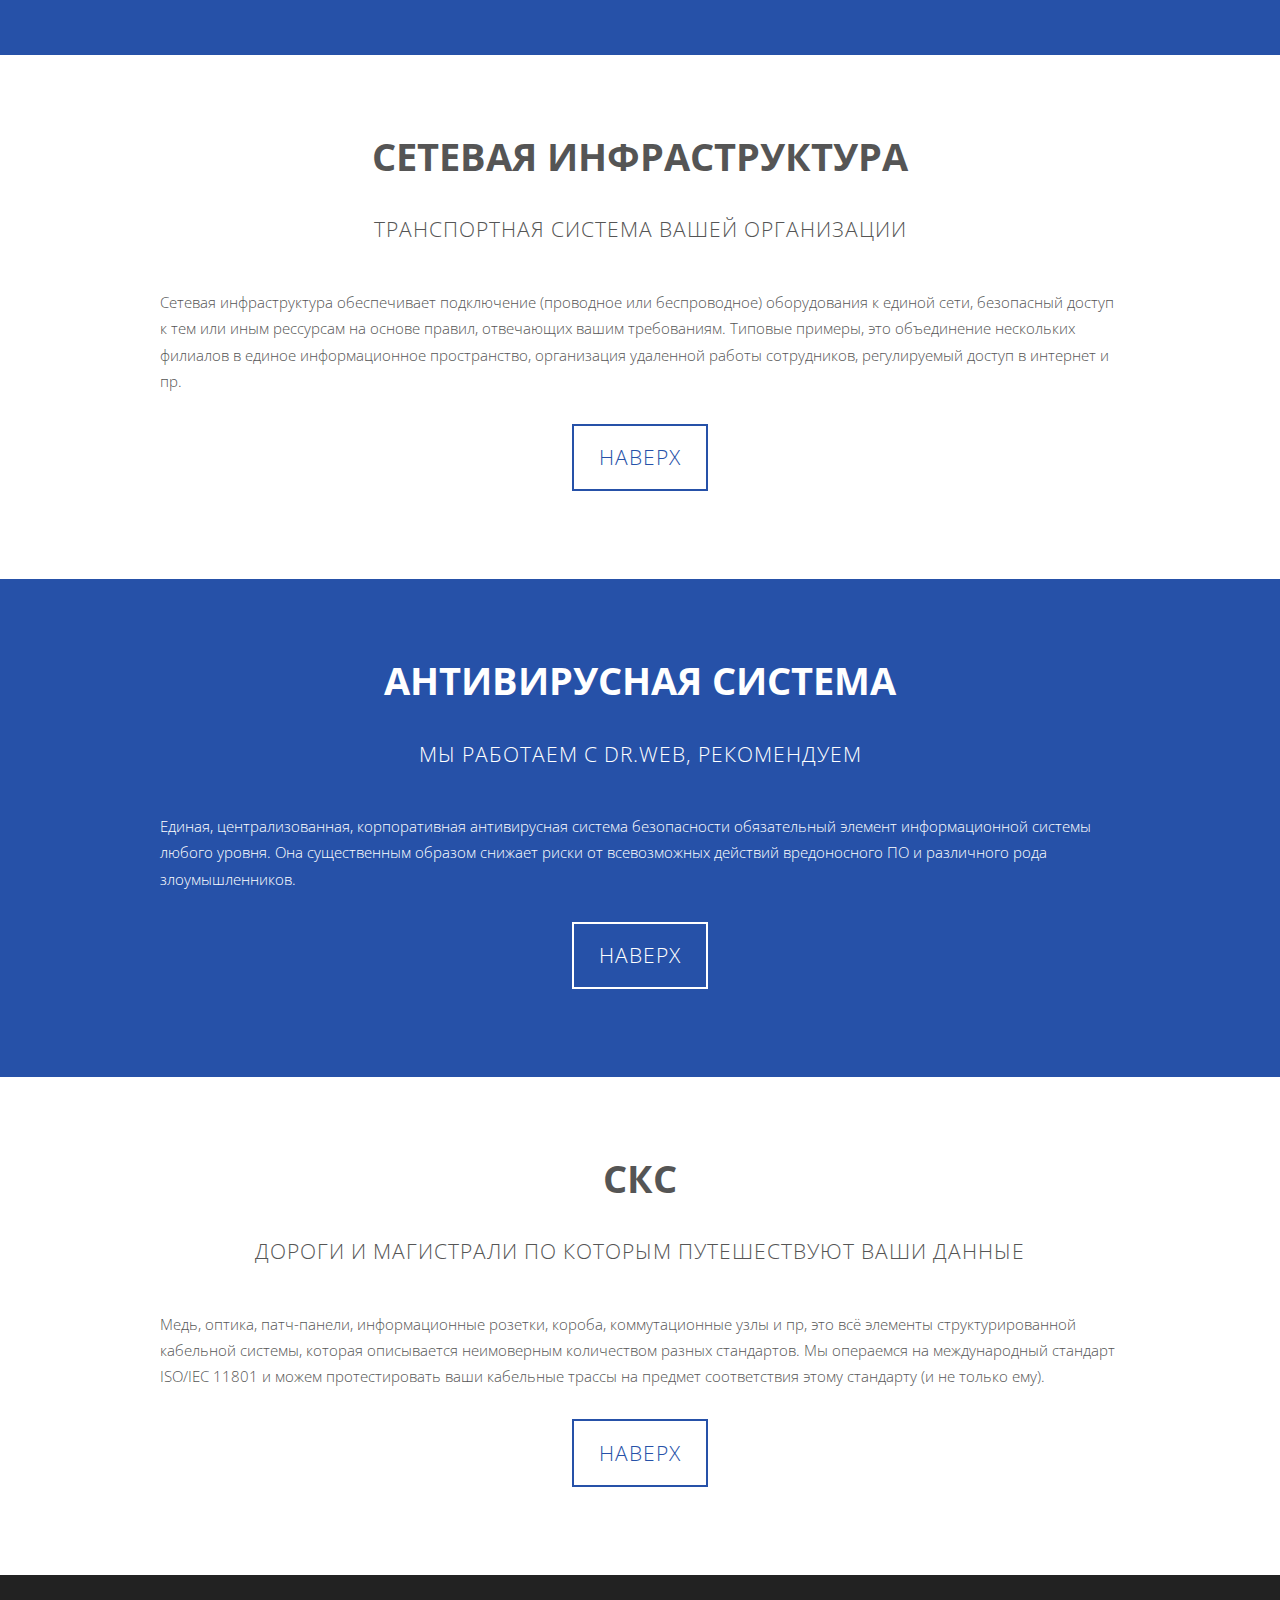
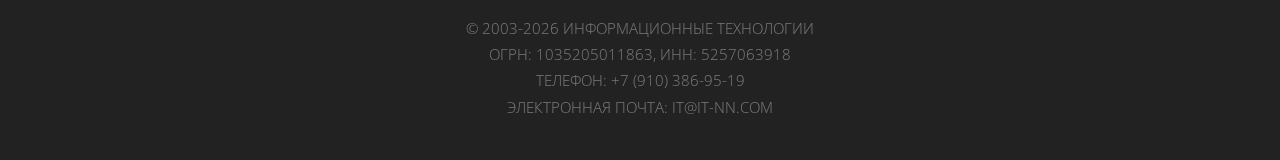
==== commit 17cdf7b9: "Add files via upload" ====
--- a/working.html
+++ b/working.html
@@ -1,197 +1,197 @@
 <!DOCTYPE HTML>
-<!--
-	Информац3ионные технологии
-	templated.co @templatedco
-	Released for free under the Creative Commons Attribution 3.0 license (templated.co/license)
--->
-<html>
-	<head>
-		<title>Информационные технологии</title>
-		<html lang="ru">
-		<meta http-equiv="content-type" content="text/html; charset=utf-8" />
-		<meta name="description" content="" />
-		<meta name="keywords" content="" />
-		<!--[if lte IE 8]><script src="css/ie/html5shiv.js"></script><![endif]-->
-		<script src="js/jquery.min.js"></script>
-		<script src="js/jquery.dropotron.min.js"></script>
-		<script src="js/skel.min.js"></script>
-		<script src="js/skel-layers.min.js"></script>
-		<script src="js/init.js"></script>
-		<link rel="shortcut icon" href="images/favicon.ico" type="image/x-icon"/>	
-		<noscript>
-			<link rel="stylesheet" href="css/skel.css" />
-			<link rel="stylesheet" href="css/style.css" />
-		</noscript>
-		<!--[if lte IE 8]><link rel="stylesheet" href="css/ie/v8.css" /><![endif]-->
-	</head>
-	<body class="homepage">
+<html lang="ru">
 
-		<!-- Header Wrapper -->
-			<div class="wrapper style1" id="wrapperID">
-			
-			<!-- Header -->
-				<div id="header">
-					<div class="container">
-							
-						<!-- Logo -->
-							<h1><a href="#" id="logo">ИТ</a></h1>
-						
-						<!-- Nav -->
-							<nav id="nav">
-								<ul>
-									<li class="active"><a href="index.html">Home</a></li>
-									<li>
-										<a href="">Сферы деятельности</a>
-										<ul>
-											<li><a href="working.html#outsourcing">ИТ Аутсорсинг</a></li>
-											<li><a href="working.html#sysadmin">Системный администратор</a></li>
-											<li><a href="working.html#network">Сетевая инфраструктура</a></li>
-											<li><a href="working.html#antivirus">Антивирусная система</a></li>
-											<li><a href="working.html#sks">СКС</a></li>
-										</ul>
-									</li>
-									<li><a href="index.html#skills">Компетенции</a></li>
-									<li><a href="index.html#about">Мы на связи</a></li>									
-								</ul>
-							</nav>
-	
-					</div>
-				</div>
-				
-			<!-- Banner -->
-				<div id="banner">
-					<section class="container">
-						<span style="padding-right: 0px; margin-top: 0px; margin-bottom: 0px; font-weight: bolder; letter-spacing: 1px; text-align: right;">Информационные технологии<br>
-						<p style="font-size: 20px; font-weight: normal; letter-spacing: 2px;">Системный Интегратор</p></span>
-					</section>
-				</div>
+<head>
+	<title>Информационные технологии</title>
+
+	<meta http-equiv="content-type" content="text/html; charset=utf-8" />
+	<meta name="description" content="" />
+	<meta name="keywords" content="" />
+	<!--[if lte IE 8]><script src="css/ie/html5shiv.js"></script><![endif]-->
+	<script src="js/jquery.min.js"></script>
+	<script src="js/jquery.dropotron.min.js"></script>
+	<script src="js/skel.min.js"></script>
+	<script src="js/skel-layers.min.js"></script>
+	<script src="js/init.js"></script>
+	<script src="js/app.js"></script>
+	<link rel="shortcut icon" href="images/favicon.ico" type="image/x-icon" />
+	<noscript>
+		<link rel="stylesheet" href="css/skel.css" />
+		<link rel="stylesheet" href="css/style.css" />
+	</noscript>
+	<!--[if lte IE 8]><link rel="stylesheet" href="css/ie/v8.css" /><![endif]-->
+</head>
+
+<body class="homepage">
+
+	<!-- Header Wrapper -->
+	<div class="wrapper style1" id="wrapperID">
+
+		<!-- Header -->
+		<div id="header">
+			<div class="container">
+
+				<!-- Logo -->
+				<h1><a href="#" id="logo">ИТ</a></h1>
+
+				<!-- Nav -->
+				<nav id="nav">
+					<ul>
+						<li class="active"><a href="index.html">Home</a></li>
+						<li>
+							<a href="">Сферы деятельности</a>
+							<ul>
+								<li><a href="working.html#outsourcing">ИТ Аутсорсинг</a></li>
+								<li><a href="working.html#sysadmin">Системный администратор</a></li>
+								<li><a href="working.html#network">Сетевая инфраструктура</a></li>
+								<li><a href="working.html#antivirus">Антивирусная система</a></li>
+								<li><a href="working.html#sks">СКС</a></li>
+							</ul>
+						</li>
+						<li><a href="index.html#skills">Компетенции</a></li>
+						<li><a href="index.html#about">Мы на связи</a></li>
+					</ul>
+				</nav>
 
 			</div>
-		
-		<!-- Main -->
-			
-			<div id="outsourcing" class="wrapper style4">
-				<div class="container">
-					<div class="row">				
+		</div>
+
+		<!-- Banner -->
+		<div id="banner">
+			<section class="container">
+				<span
+					style="padding-right: 0px; margin-top: 0px; margin-bottom: 0px; font-weight: bolder; letter-spacing: 1px; text-align: right;">Информационные
+					технологии<br>
+					<p style="font-size: 20px; font-weight: normal; letter-spacing: 2px;">Системный Интегратор</p>
+				</span>
+			</section>
+		</div>
+
+	</div>
+
+	<!-- Main -->
+
+	<div id="outsourcing" class="wrapper style4">
+		<div class="container">
+			<!--div class="row">				
 						<!-- Content -->
-						<div id="content-outsourcing" class="8u skel-cell-important" style="width: 850px">
-							<section>
-								<header class="major">
-									<h2>ИТ Аутсорсинг</h2>
-									<span class="byline">Техническая поддержка вашей информационной системы</span>
-								</header>
-								<p>Информационная система — это сложный, живой механизм, требующий постоянного внимания, поэтому наше взаимодействие с заказчиком это долгосрочные договорные отношения, основанные на доверии и взаимном уважении. Мы можем взять полностью все обязанности ИТ подразделения заказчика (как правило, малый бизнес), а можем работать в составе существующих ИТ отделов (крупные предприятия). Стоимость обслуживания определяется количеством и качеством оборудования, количеством плановых посещений и экстренных вызовов, удаленностью (наша география разнообразна). Львиную долю работ мы проводим удаленно, в режиме он-лайн. Разовые работы, вне рамок договра технической поддержки, оплачиваются отдельно.</p>
-								<p></p>
-								<p align="center"><a href="#" class="button">Наверх</a></p>
-							</section>
-						</div>
-					</div>
-				</div>
-			</div>
-		
-
-			<div id="sysadmin" class="wrapper style6">
-				<div class="container">
-					<div class="row">					
-						<!-- Content -->
-						<div id="content-sysadmin" class="8u skel-cell-important" style="width: 850px">
-							<section>
-								<header class="major">
-									<h2>Системный администратор</h2>
-									<span class="byline">Если вы ищете в свой штат системного администратора, мы предлагаем рассмотреть в качестве кандидата нашу организацию. Знаем и умеем</span>
-								</header>
-								<p>●&nbsp; &nbsp; &nbsp;Windows Servers (Hyper-V, AD, DNS, DHCP, GPO, RDS, WSUS, DFS, IIS/FTP, Backup/Recovery и пр.)<br>●&nbsp; &nbsp; &nbsp;Windows Desktops (XP, 7, 8, 10, 11)<br>●&nbsp; &nbsp; &nbsp;Сетевая инфрастуктура (оборудование, MS ISA/TMG, TCP/IP, NAT, VPN, WiFi)<br>●&nbsp; &nbsp; &nbsp;MS SQL / PostgreSQL<br>●&nbsp; &nbsp; &nbsp;1C Платформы<br>●&nbsp; &nbsp; &nbsp;Корпоративные антивирусные системы (DrWeb, SEP)<br>●&nbsp; &nbsp; &nbsp;Почтовые службы и месседжеры (SMTP, POP,  XMPP)<br>●&nbsp; &nbsp; &nbsp;Разнообразное бухгалтерское, офисное и прикладное ПО.<br>●&nbsp; &nbsp; &nbsp;Серверы на платформе Intel (сборка, диагностика, модульный ремонт, апгрейд)<br>
-							    ●&nbsp; &nbsp; &nbsp;ПК, ноутбуки, моноблоки и пр. (сборка, диагностика, модульный ремонт, апгрейд)<br>●&nbsp; &nbsp; &nbsp;Разнообразное бухгалтерское, офисное и прикладное ПО.<br>●&nbsp; &nbsp; &nbsp;Мониторинг, диагностика (поиск "узких" мест) и оптимизация производительности компонентов ИС.<br>●&nbsp; &nbsp; &nbsp;СКС (ISO/IEC 11801).</p>
-								
-								<p align="center"><a href="#" class="button alt">Наверх</a></p>
-							</section>							
-						</div>						
-				  </div>					
-				</div>
-			</div>
-
-				<div id="network" class="wrapper style4">
-				<div class="container">
-					<div class="row">				
-						<!-- Content -->
-						<div id="content-network" class="8u skel-cell-important" style="width: 850px">
-							<section>
-								<header class="major">
-									<h2>Сетевая инфраструктура</h2>
-									<span class="byline">Транспортная система вашей организации</span>
-								</header>
-								<p>Сетевая инфраструктура обеспечивает подключение (проводное или беспроводное) оборудования к единой сети, безопасный доступ к тем или иным рессурсам на основе правил, отвечающих вашим требованиям. Типовые примеры, это объединение нескольких филиалов в единое информационное пространство, организация удаленной работы сотрудников, регулируемый доступ в интернет и пр.</p>
-								<p></p>
-								<p align="center"><a href="#" class="button">Наверх</a></p>
-							</section>
-						</div>
-					</div>
-				</div>
-			</div>	
+			<!--div id="content-outsourcing" class="8u skel-cell-important" style="width: 850px"-->
+			<section>
+				<header class="major">
+					<h2>ИТ Аутсорсинг</h2>
+					<span class="byline">Техническая поддержка вашей информационной системы</span>
+				</header>
+				<p>Информационная система — это сложный, живой механизм, требующий постоянного внимания, поэтому наше
+					взаимодействие с заказчиком это долгосрочные договорные отношения, основанные на доверии и взаимном
+					уважении. Мы можем взять полностью все обязанности ИТ подразделения заказчика (как правило, малый
+					бизнес), а можем работать в составе существующих ИТ отделов (крупные предприятия). Стоимость
+					обслуживания определяется количеством и качеством оборудования, количеством плановых посещений и
+					экстренных вызовов, удаленностью (наша география разнообразна). Львиную долю работ мы проводим
+					удаленно, в режиме он-лайн. Разовые работы, вне рамок договра технической поддержки, оплачиваются
+					отдельно.</p>
+				<p></p>
+				<p align="center"><a href="#" class="button">Наверх</a></p>
+			</section>
+			<!--/div-->
+			<!--/div-->
+		</div>
+	</div>
 
 
-			<div id="antivirus" class="wrapper style6">
-				<div class="container">
-					<div class="row">					
-						<!-- Content -->
-						<div id="content-antivirus" class="8u skel-cell-important" style="width: 850px">
-							<section>
-								<header class="major">
-									<h2>Антивирусная система</h2>
-									<span class="byline">Мы работаем с Dr.Web, рекомендуем</span>
-								</header>
-								<p>Единая, централизованная, корпоративная антивирусная система безопасности обязательный элемент информационной системы любого уровня. Она существенным образом снижает риски от всевозможных действий вредоносного ПО и различного рода злоумышленников.</p>
-								
-								<p align="center"><a href="#" class="button alt">Наверх</a></p>
-							</section>							
-						</div>						
-				  </div>					
-				</div>
-			</div>
+	<div id="sysadmin" class="wrapper style6">
+		<div class="container">
 
-				<div id="sks" class="wrapper style4">
-				<div class="container">
-					<div class="row">				
-						<!-- Content -->
-						<div id="content-sks" class="8u skel-cell-important" style="width: 850px">
-							<section>
-								<header class="major">
-									<h2>СКС</h2>
-									<span class="byline">Дороги и магистрали по которым путешествуют ваши данные</span>
-								</header>
-								<p>Медь, оптика, патч-панели, информационные розетки, короба, коммутационные узлы и пр, это всё - элементы структурированной кабельной системы, которая описывается неимоверным количеством разных стандартов. Мы операемся на международный стандарт ISO/IEC 11801 и можем протестировать ваши кабельные трассы на предмет соответствия этому стандарту (и не только ему).</p>
-								<p></p>
-								<p align="center"><a href="#" class="button">Наверх</a></p>
-							</section>
-						</div>
-					</div>
-				</div>
-			</div>		
-		
-		
+			<!-- Content -->
+
+			<section>
+				<header class="major">
+					<h2>Системный администратор</h2>
+					<span class="byline">Если вы ищете в свой штат системного администратора, мы предлагаем рассмотреть
+						в качестве кандидата нашу организацию. Знаем и умеем</span>
+				</header>
+				<p>●&nbsp; &nbsp; &nbsp;Windows Servers (Hyper-V, AD, DNS, DHCP, GPO, RDS, WSUS, DFS, IIS/FTP,
+					Backup/Recovery и пр.)<br>●&nbsp; &nbsp; &nbsp;Windows Desktops (XP, 7, 8, 10, 11)<br>●&nbsp; &nbsp;
+					&nbsp;Сетевая инфрастуктура (оборудование, MS ISA/TMG, TCP/IP, NAT, VPN, WiFi)<br>●&nbsp; &nbsp;
+					&nbsp;MS SQL / PostgreSQL<br>●&nbsp; &nbsp; &nbsp;1C Платформы<br>●&nbsp; &nbsp; &nbsp;Корпоративные
+					антивирусные системы (DrWeb, SEP)<br>●&nbsp; &nbsp; &nbsp;Почтовые службы и месседжеры (SMTP, POP,
+					XMPP)<br>●&nbsp; &nbsp; &nbsp;Разнообразное бухгалтерское, офисное и прикладное ПО.<br>●&nbsp;
+					&nbsp; &nbsp;Серверы на платформе Intel (сборка, диагностика, модульный ремонт, апгрейд)<br>
+					●&nbsp; &nbsp; &nbsp;ПК, ноутбуки, моноблоки и пр. (сборка, диагностика, модульный ремонт,
+					апгрейд)<br>●&nbsp; &nbsp; &nbsp;Разнообразное бухгалтерское, офисное и прикладное ПО.<br>●&nbsp;
+					&nbsp; &nbsp;Мониторинг, диагностика (поиск "узких" мест) и оптимизация производительности
+					компонентов ИС.<br>●&nbsp; &nbsp; &nbsp;СКС (ISO/IEC 11801).</p>
+
+				<p align="center"><a href="#" class="button alt">Наверх</a></p>
+			</section>
+
+		</div>
+	</div>
+
+	<div id="network" class="wrapper style4">
+		<div class="container">
+			<!-- Content -->
+			<section>
+				<header class="major">
+					<h2>Сетевая инфраструктура</h2>
+					<span class="byline">Транспортная система вашей организации</span>
+				</header>
+				<p>Сетевая инфраструктура обеспечивает подключение (проводное или беспроводное) оборудования к единой
+					сети, безопасный доступ к тем или иным рессурсам на основе правил, отвечающих вашим требованиям.
+					Типовые примеры, это объединение нескольких филиалов в единое информационное пространство,
+					организация удаленной работы сотрудников, регулируемый доступ в интернет и пр.</p>
+				<p></p>
+				<p align="center"><a href="#" class="button">Наверх</a></p>
+			</section>
+		</div>
+	</div>
+
+
+	<div id="antivirus" class="wrapper style6">
+		<div class="container">
+			<!-- Content -->
+			<section>
+				<header class="major">
+					<h2>Антивирусная система</h2>
+					<span class="byline">Мы работаем с Dr.Web, рекомендуем</span>
+				</header>
+				<p>Единая, централизованная, корпоративная антивирусная система безопасности обязательный элемент
+					информационной системы любого уровня. Она существенным образом снижает риски от всевозможных
+					действий вредоносного ПО и различного рода злоумышленников.</p>
+
+				<p align="center"><a href="#" class="button alt">Наверх</a></p>
+			</section>
+		</div>
+	</div>
+
+	<div id="sks" class="wrapper style4">
+		<div class="container">
+			<!-- Content -->
+			<section>
+				<header class="major">
+					<h2>СКС</h2>
+					<span class="byline">Дороги и магистрали по которым путешествуют ваши данные</span>
+				</header>
+				<p>Медь, оптика, патч-панели, информационные розетки, короба, коммутационные узлы и пр, это всё элементы
+					структурированной кабельной системы, которая описывается неимоверным количеством разных стандартов.
+					Мы операемся на международный стандарт ISO/IEC 11801 и можем протестировать ваши кабельные трассы на
+					предмет соответствия этому стандарту (и не только ему).</p>
+				<p></p>
+				<p align="center"><a href="#" class="button">Наверх</a></p>
+			</section>
+		</div>
+	</div>
+
+
 	<!-- Footer -->
-		<div id="footer">
-			<!-- Copyright -->
-				<div id="copyright">
-			    © 2003-2023  Информационные технологии<br>ОГРН: 1035205011863, ИНН: 5257063918<br>Телефон: +7 (910) 386-95-19<br>Электронная почта: it@it-nn.com</div>			
-		</div>
-	<script>
-		function rand(fr, to) {
-			let getGsnd = Math.random() * to;
-			while (getGsnd < fr) {
-				   getGsnd = Math.random() * to;
-			}
-			return Number(getGsnd.toFixed())
-		}
-		let newVal = rand(0, 3);
-		while (Number(localStorage.lastImg) == newVal) {
-		   newVal = rand(0, 3);
-		}
-		document.getElementsByClassName('wrapper style1').wrapperID.style.background = "url('images/bg-"+ newVal +".jpg')";
-		localStorage.lastImg = newVal;
-		
-	</script>
-			
+	<div id="footer">
+		<!-- Copyright -->
+		<div id="copyright">
+			© 2003-<span id="copyrightYear">3023</span> Информационные технологии<br>ОГРН: 1035205011863, ИНН:
+			5257063918<br>Телефон: +7 (910)
+			386-95-19<br>Электронная почта: it@it-nn.com</div>
+	</div>
 
-	</body>
+
+</body>
+
 </html>--- a/css/skel.css
+++ b/css/skel.css
@@ -1,186 +1,393 @@
 /* Resets (http://meyerweb.com/eric/tools/css/reset/ | v2.0 | 20110126 | License: none (public domain)) */
 
-	<strong></strong>html,body,div,span,applet,object,iframe,h1,h2,h3,h4,h5,h6,p,blockquote,pre,a,abbr,acronym,address,big,cite,code,del,dfn,em,img,ins,kbd,q,s,samp,small,strike,strong,sub,sup,tt,var,b,u,i,center,dl,dt,dd,ol,ul,li,fieldset,form,label,legend,table,caption,tbody,tfoot,thead,tr,th,td,article,aside,canvas,details,embed,figure,figcaption,footer,header,hgroup,menu,nav,output,ruby,section,summary,time,mark,audio,video{margin:0;padding:0;border:0;font-size:100%;font:inherit;vertical-align:baseline;}article,aside,details,figcaption,figure,footer,header,hgroup,menu,nav,section{display:block;}body{line-height:1;}ol,ul{list-style:none;}blockquote,q{quotes:none;}blockquote:before,blockquote:after,q:before,q:after{content:'';content:none;}table{border-collapse:collapse;border-spacing:0;}body{-webkit-text-size-adjust:none}
+<strong></strong>html,
+body,
+div,
+span,
+applet,
+object,
+iframe,
+h1,
+h2,
+h3,
+h4,
+h5,
+h6,
+p,
+blockquote,
+pre,
+a,
+abbr,
+acronym,
+address,
+big,
+cite,
+code,
+del,
+dfn,
+em,
+img,
+ins,
+kbd,
+q,
+s,
+samp,
+small,
+strike,
+strong,
+sub,
+sup,
+tt,
+var,
+b,
+u,
+i,
+center,
+dl,
+dt,
+dd,
+ol,
+ul,
+li,
+fieldset,
+form,
+label,
+legend,
+table,
+caption,
+tbody,
+tfoot,
+thead,
+tr,
+th,
+td,
+article,
+aside,
+canvas,
+details,
+embed,
+figure,
+figcaption,
+footer,
+header,
+hgroup,
+menu,
+nav,
+output,
+ruby,
+section,
+summary,
+time,
+mark,
+audio,
+video {
+	margin: 0;
+	padding: 0;
+	border: 0;
+	font-size: 100%;
+	font: inherit;
+	vertical-align: baseline;
+}
+
+article,
+aside,
+details,
+figcaption,
+figure,
+footer,
+header,
+hgroup,
+menu,
+nav,
+section {
+	display: block;
+}
+
+body {
+	line-height: 1;
+}
+
+ol,
+ul {
+	list-style: none;
+}
+
+blockquote,
+q {
+	quotes: none;
+}
+
+blockquote:before,
+blockquote:after,
+q:before,
+q:after {
+	content: '';
+	content: none;
+}
+
+table {
+	border-collapse: collapse;
+	border-spacing: 0;
+}
+
+body {
+	-webkit-text-size-adjust: none
+}
 
 /* Box Model */
 
-	*, *:before, *:after {
-    -moz-box-sizing: border-box;
-    -webkit-box-sizing: border-box;
-    box-sizing: border-box;
-    padding-top: 0px;
-	}
+*,
+*:before,
+*:after {
+	-moz-box-sizing: border-box;
+	-webkit-box-sizing: border-box;
+	box-sizing: border-box;
+	padding-top: 0px;
+}
 
 /* Container */
 
-	body {
-		/* min-width: (containers) */
-		min-width: 1200px;
-	}
-
-	.container {
-		margin-left: auto;
-		margin-right: auto;
-		
-		/* width: (containers) */
-		width: 1200px;
-	}
-
-	/* Modifiers */
-	
-		.container.small {
-			/* width: (containers) * 0.75; */
-			width: 900px;
-		}
-
-		.container.big {
-			width: 100%;
-
-			/* max-width: (containers) * 1.25; */
-			max-width: 1500px;
-
-			/* min-width: (containers); */
-			min-width: 1200px;
-		}
+body {
+	/* min-width: (containers) */
+	min-width: 1200px;
+}
+
+.container {
+	margin-left: auto;
+	margin-right: auto;
+
+	/* width: (containers) */
+	width: 1200px;
+}
+
+/* Modifiers */
+
+.container.small {
+	/* width: (containers) * 0.75; */
+	width: 900px;
+}
+
+.container.big {
+	width: 100%;
+
+	/* max-width: (containers) * 1.25; */
+	max-width: 1500px;
+
+	/* min-width: (containers); */
+	min-width: 1200px;
+}
 
 /* Grid */
 
-	.\31 2u { width: 100% }
-	.\31 1u { width: 91.6666666667% }
-	.\31 0u { width: 83.3333333333% }
-	.\39 u { width: 75% }
-	.\38 u { width: 66.6666666667% }
-	.\37 u { width: 58.3333333333% }
-	.\36 u { width: 50% }
-	.\35 u { width: 41.6666666667% }
-	.\34 u { width: 33.3333333333% }
-	.\33 u { width: 25% }
-	.\32 u { width: 16.6666666667% }
-	.\31 u { width: 8.3333333333% }
-	.\-11u { margin-left: 91.6666666667% }
-	.\-10u { margin-left: 83.3333333333% }
-	.\-9u { margin-left: 75% }
-	.\-8u { margin-left: 66.6666666667% }
-	.\-7u { margin-left: 58.3333333333% }
-	.\-6u { margin-left: 50% }
-	.\-5u { margin-left: 41.6666666667% }
-	.\-4u { margin-left: 33.3333333333% }
-	.\-3u { margin-left: 25% }
-	.\-2u { margin-left: 16.6666666667% }
-	.\-1u { margin-left: 8.3333333333% }
-
-	/* Rows */
-
-		.row > * {
-			float: left;
-		}
-
-		.row:after {
-			content: '';
-			display: block;
-			clear: both;
-			height: 0;
-		}
-
-		.row:first-child > * {
-			padding-top: 0 !important;
-		}
-
-		/* Normal */
-
-			.row > * {
-				/* padding-left: (gutters) */
-				padding-left: 40px;
-			}
-
-			.row + .row > * {
-				/* padding: (gutters) 0 0 (gutters) */
-				padding: 40px 0 0 40px;
-			}
-
-			.row {
-				/* margin-left: -(gutters) */
-				margin-left: -40px;
-			}
-
-		/* Flush */
-
-			.row.flush > * {
-				padding-left: 0;
-			}
-
-			.row + .row.flush > * {
-				padding: 0;
-			}
-
-			.row.flush {
-				margin-left: 0;
-			}
-
-		/* Quarter */
-
-			.row.quarter > * {
-				/* padding-left: (gutters * 0.25) */
-				padding-left: 10px;
-			}
-
-			.row + .row.quarter > * {
-				/* padding: (gutters * 0.25) 0 0 (gutters * 0.25) */
-				padding: 10px 0 0 10px;
-			}
-
-			.row.quarter {
-				/* margin-left: -(gutters * 0.25) */
-				margin-left: -10px;
-			}
-
-		/* Half */
-
-			.row.half > * {
-				/* padding-left: (gutters * 0.5) */
-				padding-left: 20px;
-			}
-
-			.row + .row.half > * {
-				/* padding: (gutters * 0.5) 0 0 (gutters * 0.5) */
-				padding: 20px 0 0 20px;
-			}
-
-			.row.half {
-				/* margin-left: -(gutters * 0.5) */
-				margin-left: -20px;
-			}
-
-		/* One and (a) Half */
-
-			.row.oneandhalf > * {
-				/* padding-left: (gutters * 1.5) */
-				padding-left: 60px;
-			}
-
-			.row + .row.oneandhalf > * {
-				/* padding: (gutters * 1.5) 0 0 (gutters * 1.5) */
-				padding: 60px 0 0 60px;
-			}
-
-			.row.oneandhalf {
-				/* margin-left: -(gutters * 1.5) */
-				margin-left: -60px;
-			}
-
-		/* Double */
-
-			.row.double > * {
-				/* padding-left: (gutters * 2) */
-				padding-left: 80px;
-			}
-
-			.row + .row.double > * {
-				/* padding: (gutters * 2) 0 0 (gutters * 2) */
-				padding: 80px 0 0 80px;
-			}
-
-			.row.double {
-				/* margin-left: -(gutters * 2) */
-				margin-left: -80px;
-			}
+.\31 2u {
+	width: 100%
+}
+
+.\31 1u {
+	width: 91.6666666667%
+}
+
+.\31 0u {
+	width: 83.3333333333%
+}
+
+.\39 u {
+	width: 75%
+}
+
+.\38 u {
+	width: 66.6666666667%
+}
+
+.\37 u {
+	width: 58.3333333333%
+}
+
+.\36 u {
+	width: 50%
+}
+
+.\35 u {
+	width: 41.6666666667%
+}
+
+.\34 u {
+	width: 33.3333333333%
+}
+
+.\33 u {
+	width: 25%
+}
+
+.\32 u {
+	width: 16.6666666667%
+}
+
+.\31 u {
+	width: 8.3333333333%
+}
+
+.\-11u {
+	margin-left: 91.6666666667%
+}
+
+.\-10u {
+	margin-left: 83.3333333333%
+}
+
+.\-9u {
+	margin-left: 75%
+}
+
+.\-8u {
+	margin-left: 66.6666666667%
+}
+
+.\-7u {
+	margin-left: 58.3333333333%
+}
+
+.\-6u {
+	margin-left: 50%
+}
+
+.\-5u {
+	margin-left: 41.6666666667%
+}
+
+.\-4u {
+	margin-left: 33.3333333333%
+}
+
+.\-3u {
+	margin-left: 25%
+}
+
+.\-2u {
+	margin-left: 16.6666666667%
+}
+
+.\-1u {
+	margin-left: 8.3333333333%
+}
+
+
+
+
+
+
+/* Rows */
+
+.row>* {
+	float: left;
+}
+
+.row:after {
+	content: '';
+	display: block;
+	clear: both;
+	height: 0;
+}
+
+.row:first-child>* {
+	padding-top: 0 !important;
+}
+
+/* Normal */
+
+.row>* {
+	/* padding-left: (gutters) */
+	padding-left: 40px;
+}
+
+.row+.row>* {
+	/* padding: (gutters) 0 0 (gutters) */
+	padding: 40px 0 0 40px;
+}
+
+.row {
+	/* margin-left: -(gutters) */
+	margin-left: -40px;
+}
+
+/* Flush */
+
+.row.flush>* {
+	padding-left: 0;
+}
+
+.row+.row.flush>* {
+	padding: 0;
+}
+
+.row.flush {
+	margin-left: 0;
+}
+
+/* Quarter */
+
+.row.quarter>* {
+	/* padding-left: (gutters * 0.25) */
+	padding-left: 10px;
+}
+
+.row+.row.quarter>* {
+	/* padding: (gutters * 0.25) 0 0 (gutters * 0.25) */
+	padding: 10px 0 0 10px;
+}
+
+.row.quarter {
+	/* margin-left: -(gutters * 0.25) */
+	margin-left: -10px;
+}
+
+/* Half */
+
+.row.half>* {
+	/* padding-left: (gutters * 0.5) */
+	padding-left: 20px;
+}
+
+.row+.row.half>* {
+	/* padding: (gutters * 0.5) 0 0 (gutters * 0.5) */
+	padding: 20px 0 0 20px;
+}
+
+.row.half {
+	/* margin-left: -(gutters * 0.5) */
+	margin-left: -20px;
+}
+
+/* One and (a) Half */
+
+.row.oneandhalf>* {
+	/* padding-left: (gutters * 1.5) */
+	padding-left: 60px;
+}
+
+.row+.row.oneandhalf>* {
+	/* padding: (gutters * 1.5) 0 0 (gutters * 1.5) */
+	padding: 60px 0 0 60px;
+}
+
+.row.oneandhalf {
+	/* margin-left: -(gutters * 1.5) */
+	margin-left: -60px;
+}
+
+/* Double */
+
+.row.double>* {
+	/* padding-left: (gutters * 2) */
+	padding-left: 80px;
+}
+
+.row+.row.double>* {
+	/* padding: (gutters * 2) 0 0 (gutters * 2) */
+	padding: 80px 0 0 80px;
+}
+
+.row.double {
+	/* margin-left: -(gutters * 2) */
+	margin-left: -80px;
+}--- a/css/style.css
+++ b/css/style.css
@@ -9,906 +9,937 @@
 
 /* Basic */
 
-	body {
-		background: #222222;
-	}
-
-		body.loading * {
-			-moz-transition: none !important;
-			-webkit-transition: none !important;
-			-o-transition: none !important;
-			-ms-transition: none !important;
-			transition: none !important;
-			-moz-animation: none !important;
-			-webkit-animation: none !important;
-			-o-animation: none !important;
-			-ms-animation: none !important;
-			animation: none !important;
-		}
-
-	body, input, select, textarea {
-    color: #555555;
-    font-family: 'Open Sans', sans-serif;
-    font-size: 12pt;
-    font-weight: 300;
-    line-height: 1.65em;
-    letter-spacing: 0px;
-	}
-
-	a {
-		color: #2651a8;
-		text-decoration: underline;
-	}
-
-	strong, b {
-		font-weight: 700;
-	}
-
-	em, i {
-		font-style: italic;
-	}
-
-	p, ul, ol, dl, table, blockquote {
-		margin: 0 0 2em 0;
-	}
-
-	p {
-		line-height: 1.8em;
-	}
-
-		p.medium {
-			font-size: 1.4em;
-		}
-
-	h1, h2, h3, h4, h5, h6 {
-		color: inherit;
-		font-weight: 700;
-	}
-
-		h1 a, h2 a, h3 a, h4 a, h5 a, h6 a {
-			color: inherit;
-			text-decoration: none;
-		}
-
-	h2 {
-		font-size: 1.5em;
-	}
-
-	h3 {
-		font-size: 1.25em;
-	}
-
-	sub {
-		font-size: 0.8em;
-		position: relative;
-		top: 0.5em;
-	}
-
-	sup {
-		font-size: 0.8em;
-		position: relative;
-		top: -0.5em;
-	}
-
-	hr {
-		border-top: solid 1px #2651a8;
-		border: 0;
-		margin-bottom: 1.5em;
-	}
-
-	blockquote {
-		border-left: solid 0.5em #2651a8;
-		font-style: italic;
-		padding: 1em 0 1em 2em;
-	}
-
-	section.special, article.special {
-		text-align: center;
-	}
-
-	header.major {
-		padding-bottom: 3em;
-		text-align: center;
-		text-transform: uppercase;
-			
-	}
-
-		header.major h2 {
-			font-size: 2.6em;
-			font-weight: 700;
-			margin-bottom: 47px;
-		}
-
-		header.major .byline {
-    /*display: block;*/
-    /*padding-top: 1em;*/
-    letter-spacing: 1px;
-    font-size: 1.4em;
-    /*padding-bottom: 2em;*/
+.for-a-place-row {
+	margin: auto;
+
+}
+
+body {
+	background: #222222;
+}
+
+body.loading * {
+	-moz-transition: none !important;
+	-webkit-transition: none !important;
+	-o-transition: none !important;
+	-ms-transition: none !important;
+	transition: none !important;
+	-moz-animation: none !important;
+	-webkit-animation: none !important;
+	-o-animation: none !important;
+	-ms-animation: none !important;
+	animation: none !important;
+}
+
+body,
+input,
+select,
+textarea {
+	color: #555555;
+	font-family: 'Open Sans', sans-serif;
+	font-size: 12pt;
+	font-weight: 300;
+	line-height: 1.65em;
+	letter-spacing: 0px;
+}
+
+a {
+	color: #2651a8;
+	text-decoration: underline;
+}
+
+strong,
+b {
+	font-weight: 700;
+}
+
+em,
+i {
+	font-style: italic;
+}
+
+p,
+ul,
+ol,
+dl,
+table,
+blockquote {
+	margin: 0 0 2em 0;
+}
+
+p {
+	line-height: 1.8em;
+}
+
+p.medium {
+	font-size: 1.4em;
+}
+
+h1,
+h2,
+h3,
+h4,
+h5,
+h6 {
+	color: inherit;
+	font-weight: 700;
+}
+
+h1 a,
+h2 a,
+h3 a,
+h4 a,
+h5 a,
+h6 a {
+	color: inherit;
+	text-decoration: none;
+}
+
+h2 {
+	font-size: 1.5em;
+}
+
+h3 {
+	font-size: 1.25em;
+}
+
+sub {
+	font-size: 0.8em;
+	position: relative;
+	top: 0.5em;
+}
+
+sup {
+	font-size: 0.8em;
+	position: relative;
+	top: -0.5em;
+}
+
+hr {
+	border-top: solid 1px #2651a8;
+	border: 0;
+	margin-bottom: 1.5em;
+}
+
+blockquote {
+	border-left: solid 0.5em #2651a8;
+	font-style: italic;
+	padding: 1em 0 1em 2em;
+}
+
+section.special,
+article.special {
+	text-align: center;
+}
+
+header.major {
+	padding-bottom: 3em;
+	text-align: center;
+	text-transform: uppercase;
+
+}
+
+header.major h2 {
+	font-size: 2.6em;
+	font-weight: 700;
+	margin-bottom: 47px;
+}
+
+header.major .byline {
+	/*display: block;*/
+	/*padding-top: 1em;*/
+	letter-spacing: 1px;
+	font-size: 1.4em;
+	/*padding-bottom: 2em;*/
 	margin: 0px;
-		}
+}
 
 .super-br {
 	padding: 0;
 	margin-top: 47px;
-	
-}
-
-	footer > :last-child {
-		margin-bottom: 0;
-	}
-
-	footer.major {
-		padding-top: 3em;
-	}
+
+}
+
+footer> :last-child {
+	margin-bottom: 0;
+}
+
+footer.major {
+	padding-top: 3em;
+}
 
 /* Form */
 
-	input[type="text"],
-	input[type="password"],
-	input[type="email"],
-	textarea {
-		-moz-appearance: none;
-		-webkit-appearance: none;
-		-o-appearance: none;
-		-ms-appearance: none;
-		appearance: none;
-		background: none;
-		border: solid 1px #2651a8;
-		color: inherit;
-		display: block;
-		outline: 0;
-		padding: 0.75em;
-		text-decoration: none;
-		width: 100%;
-	}
-
-		input[type="text"]:focus,
-		input[type="password"]:focus,
-		input[type="email"]:focus,
-		textarea:focus {
-			border-color: #2651a8;
-		}
-
-	input[type="text"],
-	input[type="password"],
-	input[type="email"] {
-		line-height: 1em;
-	}
-
-	::-webkit-input-placeholder {
-		color: inherit;
-		opacity: 0.5;
-		position: relative;
-		top: 3px;
-	}
-
-	:-moz-placeholder {
-		color: inherit;
-		opacity: 0.5;
-	}
-
-	::-moz-placeholder {
-		color: inherit;
-		opacity: 0.5;
-	}
-
-	:-ms-input-placeholder {
-		color: inherit;
-		opacity: 0.5;
-	}
-
-	.formerize-placeholder {
-		color: rgba(85, 85, 85, 0.5) !important;
-	}
+input[type="text"],
+input[type="password"],
+input[type="email"],
+textarea {
+	-moz-appearance: none;
+	-webkit-appearance: none;
+	-o-appearance: none;
+	-ms-appearance: none;
+	appearance: none;
+	background: none;
+	border: solid 1px #2651a8;
+	color: inherit;
+	display: block;
+	outline: 0;
+	padding: 0.75em;
+	text-decoration: none;
+	width: 100%;
+}
+
+input[type="text"]:focus,
+input[type="password"]:focus,
+input[type="email"]:focus,
+textarea:focus {
+	border-color: #2651a8;
+}
+
+input[type="text"],
+input[type="password"],
+input[type="email"] {
+	line-height: 1em;
+}
+
+::-webkit-input-placeholder {
+	color: inherit;
+	opacity: 0.5;
+	position: relative;
+	top: 3px;
+}
+
+:-moz-placeholder {
+	color: inherit;
+	opacity: 0.5;
+}
+
+::-moz-placeholder {
+	color: inherit;
+	opacity: 0.5;
+}
+
+:-ms-input-placeholder {
+	color: inherit;
+	opacity: 0.5;
+}
+
+.formerize-placeholder {
+	color: rgba(85, 85, 85, 0.5) !important;
+}
 
 /* Form */
 
-	form {
-		width: 70%;
-		margin: 0em auto;
-	}
-
-	input[type="text"],
-	input[type="password"],
-	input[type="email"],
-	textarea {
-		-moz-appearance: none;
-		-webkit-appearance: none;
-		-o-appearance: none;
-		-ms-appearance: none;
-		appearance: none;
-		background: white;
-		color: #555555;
-		border: none;
-		display: block;
-		outline: 0;
-		padding: 1em 1em;
-		text-decoration: none;
-		width: 100%;
-		border-radius: 6px;
-	}
-
-		input[type="text"]:focus,
-		input[type="password"]:focus,
-		input[type="email"]:focus,
-		textarea:focus {
-			border-color: #d84780;
-		}
-
-	textarea {
-		min-height: 14em;
-	}
-
-	input[type="text"],
-	input[type="password"],
-	input[type="email"] {
-		line-height: 1em;
-	}
-
-	::-webkit-input-placeholder {
-		color: inherit;
-		opacity: 0.5;
-		position: relative;
-		top: 3px;
-	}
-
-	:-moz-placeholder {
-		color: inherit;
-		opacity: 0.5;
-	}
-
-	::-moz-placeholder {
-		color: inherit;
-		opacity: 0.5;
-	}
-
-	:-ms-input-placeholder {
-		color: inherit;
-		opacity: 0.5;
-	}
-
-	.formerize-placeholder {
-		color: rgba(85, 85, 85, 0.5) !important;
-	}
+form {
+	width: 70%;
+	margin: 0em auto;
+}
+
+input[type="text"],
+input[type="password"],
+input[type="email"],
+textarea {
+	-moz-appearance: none;
+	-webkit-appearance: none;
+	-o-appearance: none;
+	-ms-appearance: none;
+	appearance: none;
+	background: white;
+	color: #555555;
+	border: none;
+	display: block;
+	outline: 0;
+	padding: 1em 1em;
+	text-decoration: none;
+	width: 100%;
+	border-radius: 6px;
+}
+
+input[type="text"]:focus,
+input[type="password"]:focus,
+input[type="email"]:focus,
+textarea:focus {
+	border-color: #d84780;
+}
+
+textarea {
+	min-height: 14em;
+}
+
+input[type="text"],
+input[type="password"],
+input[type="email"] {
+	line-height: 1em;
+}
+
+::-webkit-input-placeholder {
+	color: inherit;
+	opacity: 0.5;
+	position: relative;
+	top: 3px;
+}
+
+:-moz-placeholder {
+	color: inherit;
+	opacity: 0.5;
+}
+
+::-moz-placeholder {
+	color: inherit;
+	opacity: 0.5;
+}
+
+:-ms-input-placeholder {
+	color: inherit;
+	opacity: 0.5;
+}
+
+.formerize-placeholder {
+	color: rgba(85, 85, 85, 0.5) !important;
+}
 
 /* Image */
 
-	.image {
-		border: 0;
-		position: relative;
-	}
-
-		.image.fit {
-			display: block;
-		}
-
-			.image.fit img {
-				display: block;
-				width: 100%;
-			}
-
-		.image.feature {
-			display: block;
-			margin: 0 0 2em 0;
-		}
-
-			.image.feature img {
-				display: block;
-				width: 100%;
-			}
+.image {
+	border: 0;
+	position: relative;
+}
+
+.image.fit {
+	display: block;
+}
+
+.image.fit img {
+	display: block;
+	width: 100%;
+}
+
+.image.feature {
+	display: block;
+	margin: 0 0 2em 0;
+}
+
+.image.feature img {
+	display: block;
+	width: 100%;
+}
 
 /* Icon */
 
-	.icon {
-		position: relative;
-	}
-
-		.icon:before {
-			content: "";
-			-moz-osx-font-smoothing: grayscale;
-			-webkit-font-smoothing: antialiased;
-			font-family: FontAwesome;
-			font-style: normal;
-			font-weight: normal;
-			text-transform: none !important;
-		}
-
-		.icon > .label {
-			display: none;
-		}
+.icon {
+	position: relative;
+}
+
+.icon:before {
+	content: "";
+	-moz-osx-font-smoothing: grayscale;
+	-webkit-font-smoothing: antialiased;
+	font-family: FontAwesome;
+	font-style: normal;
+	font-weight: normal;
+	text-transform: none !important;
+}
+
+.icon>.label {
+	display: none;
+}
 
 /* Lists */
 
-	ol.default {
-		list-style: decimal;
-		padding-left: 1.25em;
-	}
-
-		ol.default li {
-			padding-left: 0.25em;
-		}
-
-	ul.default {
-		margin: 0;
-		padding: 0;
-		list-style: none;
-	}
-
-		ul.default li {
-			padding: 0.40em 0em;
-		}
-
-	ul.icons {
-		cursor: default;
-		padding-bottom: 2em;
-	}
-
-		ul.icons li {
-			display: inline-block;
-			line-height: 1em;
-			padding: 0.5em 1em;
-		}
-
-			ul.icons li:first-child {
-				padding-left: 0;
-			}
-
-			ul.icons li span {
-				display: none;
-			}
-
-			ul.icons li a {
-				text-decoration: none;
-				font-size: 2em;
-				color: inherit;
-				opacity: 0.2;
-				-moz-transition: all 0.35s ease-in-out;
-				-webkit-transition: all 0.35s ease-in-out;
-				-o-transition: all 0.35s ease-in-out;
-				-ms-transition: all 0.35s ease-in-out;
-				transition: all 0.35s ease-in-out;
-			}
-
-			ul.icons li a:hover {
-				color: inherit;
-				opacity: 1;
-			}
-
-	ul.actions {
-		cursor: default;
-	}
-
-		ul.actions:last-child {
-			margin-bottom: 0;
-		}
-
-		ul.actions li {
-			display: inline-block;
-			padding: 0 0 0 1.5em;
-		}
-
-			ul.actions li:first-child {
-				padding: 0;
-			}
-
-		ul.actions.vertical li {
-			display: block;
-			padding: 1.5em 0 0 0;
-		}
-
-			ul.actions.vertical li:first-child {
-				padding: 0;
-			}
-
-	ul.special-icons {
-		margin: 0em;
-		padding: 0em;
-	}
-
-		ul.special-icons > li {
-			position: relative;
-			padding: 0.50em 0em 0.50em 0em;
-		}
-
-		ul.special-icons > li:before {
-			position: absolute;
-			left: 0;
-			top: 2em;
-			display: block;
-			background: none;
-			font-size: 2em;
-			border-radius: 5px;
-		}
-
-		ul.special-icons > li:first-child {
-			border-top: none;
-		}
-
-		ul.special-icons h3 {
-			margin-bottom: 0.80em;
-			line-height: 2em;
-			text-transform: uppercase;
-			font-weight: 700;
-			font-size: 1.2em;
-		}
-
-		ul.special-icons span {
-			line-height: 190%;
-		}
-
-		ul.special-icons .fa {
-			float: left;
-			display: inline-block;
-			padding-right: 1em;
-			font-size: 1.4em;
-			color: #2651a8;
-		}
-
-		ul.special-icons p {
-			padding-left: 2.7em;
-		}
+ol.default {
+	list-style: decimal;
+	padding-left: 1.25em;
+}
+
+ol.default li {
+	padding-left: 0.25em;
+}
+
+ul.default {
+	margin: 0;
+	padding: 0;
+	list-style: none;
+}
+
+ul.default li {
+	padding: 0.40em 0em;
+}
+
+ul.icons {
+	cursor: default;
+	padding-bottom: 2em;
+}
+
+ul.icons li {
+	display: inline-block;
+	line-height: 1em;
+	padding: 0.5em 1em;
+}
+
+ul.icons li:first-child {
+	padding-left: 0;
+}
+
+ul.icons li span {
+	display: none;
+}
+
+ul.icons li a {
+	text-decoration: none;
+	font-size: 2em;
+	color: inherit;
+	opacity: 0.2;
+	-moz-transition: all 0.35s ease-in-out;
+	-webkit-transition: all 0.35s ease-in-out;
+	-o-transition: all 0.35s ease-in-out;
+	-ms-transition: all 0.35s ease-in-out;
+	transition: all 0.35s ease-in-out;
+}
+
+ul.icons li a:hover {
+	color: inherit;
+	opacity: 1;
+}
+
+ul.actions {
+	cursor: default;
+}
+
+ul.actions:last-child {
+	margin-bottom: 0;
+}
+
+ul.actions li {
+	display: inline-block;
+	padding: 0 0 0 1.5em;
+}
+
+ul.actions li:first-child {
+	padding: 0;
+}
+
+ul.actions.vertical li {
+	display: block;
+	padding: 1.5em 0 0 0;
+}
+
+ul.actions.vertical li:first-child {
+	padding: 0;
+}
+
+ul.special-icons {
+	margin: 0em;
+	padding: 0em;
+}
+
+ul.special-icons>li {
+	position: relative;
+	padding: 0.50em 0em 0.50em 0em;
+}
+
+ul.special-icons>li:before {
+	position: absolute;
+	left: 0;
+	top: 2em;
+	display: block;
+	background: none;
+	font-size: 2em;
+	border-radius: 5px;
+}
+
+ul.special-icons>li:first-child {
+	border-top: none;
+}
+
+ul.special-icons h3 {
+	margin-bottom: 0.80em;
+	line-height: 2em;
+	text-transform: uppercase;
+	font-weight: 700;
+	font-size: 1.2em;
+}
+
+ul.special-icons span {
+	line-height: 190%;
+}
+
+ul.special-icons .fa {
+	float: left;
+	display: inline-block;
+	padding-right: 1em;
+	font-size: 1.4em;
+	color: #2651a8;
+}
+
+ul.special-icons p {
+	padding-left: 2.7em;
+}
 
 /* Tables */
 
-	table {
-		width: 100%;
-	}
-
-		table.default {
-			width: 100%;
-		}
-
-			table.default tbody tr {
-				border-bottom: solid 1px #2651a8;
-			}
-
-			table.default td {
-				padding: 0.5em 1em 0.5em 1em;
-			}
-
-			table.default th {
-				font-weight: 700;
-				padding: 0.5em 1em 0.5em 1em;
-				text-align: left;
-			}
-
-			table.default thead {
-				background: #555555;
-				color: #fff;
-			}
+table {
+	width: 100%;
+}
+
+table.default {
+	width: 100%;
+}
+
+table.default tbody tr {
+	border-bottom: solid 1px #2651a8;
+}
+
+table.default td {
+	padding: 0.5em 1em 0.5em 1em;
+}
+
+table.default th {
+	font-weight: 700;
+	padding: 0.5em 1em 0.5em 1em;
+	text-align: left;
+}
+
+table.default thead {
+	background: #555555;
+	color: #fff;
+}
 
 /* Button */
 
-	input[type="submit"],
-	input[type="reset"],
-	input[type="button"],
-	.button {
-		-moz-appearance: none;
-		-webkit-appearance: none;
-		-o-appearance: none;
-		-ms-appearance: none;
-		appearance: none;
-		background: none;
-		border-radius: none;
-		border: 2px solid;
-		border-color: #2651a8;
-		color: #2651a8;
-		cursor: pointer;
-		display: inline-block;
-		padding: 0.90em 1.2em;
-		letter-spacing: 1px;
-		text-align: center;
-		text-decoration: none;
-		text-transform: uppercase;
-		font-size: 1.4em;
-		-moz-transition: all 0.35s ease-in-out;
-		-webkit-transition: all 0.35s ease-in-out;
-		-o-transition: all 0.35s ease-in-out;
-		-ms-transition: all 0.35s ease-in-out;
-		transition: all 0.35s ease-in-out;
-	}
-
-		input[type="submit"]:hover,
-		input[type="reset"]:hover,
-		input[type="button"]:hover,
-		.button:hover {
-			background: #2651a8;
-			color: white;
-		}
-
-		input[type="submit"].alt,
-		input[type="reset"].alt,
-		input[type="button"].alt,
-		.button.alt {
-			border-color: inherit;
-			color: inherit;
-		}
-
-			input[type="submit"].alt:hover,
-			input[type="reset"].alt:hover,
-			input[type="button"].alt:hover,
-			.button.alt:hover {
-				background: white;
-				color: #2651a8;
-			}
-
-		input[type="submit"].fit,
-		input[type="reset"].fit,
-		input[type="button"].fit,
-		.button.fit {
-			width: 100%;
-		}
-
-		input[type="submit"].small,
-		input[type="reset"].small,
-		input[type="button"].small,
-		.button.small {
-			font-size: 0.8em;
-		}
+input[type="submit"],
+input[type="reset"],
+input[type="button"],
+.button {
+	-moz-appearance: none;
+	-webkit-appearance: none;
+	-o-appearance: none;
+	-ms-appearance: none;
+	appearance: none;
+	background: none;
+	border-radius: none;
+	border: 2px solid;
+	border-color: #2651a8;
+	color: #2651a8;
+	cursor: pointer;
+	display: inline-block;
+	padding: 0.90em 1.2em;
+	letter-spacing: 1px;
+	text-align: center;
+	text-decoration: none;
+	text-transform: uppercase;
+	font-size: 1.4em;
+	-moz-transition: all 0.35s ease-in-out;
+	-webkit-transition: all 0.35s ease-in-out;
+	-o-transition: all 0.35s ease-in-out;
+	-ms-transition: all 0.35s ease-in-out;
+	transition: all 0.35s ease-in-out;
+}
+
+input[type="submit"]:hover,
+input[type="reset"]:hover,
+input[type="button"]:hover,
+.button:hover {
+	background: #2651a8;
+	color: white;
+}
+
+input[type="submit"].alt,
+input[type="reset"].alt,
+input[type="button"].alt,
+.button.alt {
+	border-color: inherit;
+	color: inherit;
+}
+
+input[type="submit"].alt:hover,
+input[type="reset"].alt:hover,
+input[type="button"].alt:hover,
+.button.alt:hover {
+	background: white;
+	color: #2651a8;
+}
+
+input[type="submit"].fit,
+input[type="reset"].fit,
+input[type="button"].fit,
+.button.fit {
+	width: 100%;
+}
+
+input[type="submit"].small,
+input[type="reset"].small,
+input[type="button"].small,
+.button.small {
+	font-size: 0.8em;
+}
 
 /* Wrapper */
 
-	.wrapper {
-		padding: 6em 0em 4em 0em;
-	}
-
-		.wrapper.style1 {
-    padding-left: 0em;
-    background: #222222 url(../images/26.jpg) no-repeat;
-    height: 288px;
-    margin-top: 0px;
-    margin-bottom: 0px;
-    padding-top: 0px;
-    padding-bottom: 0px;
-	
-			
-		}
-
-		.wrapper.style2 {
-			background: #f2f2f2;
-		}
-
-			.wrapper.style2 .major {
-				text-align: left !important;
-			}
-
-				.wrapper.style2 .major h2 {
-					display: block;
-					margin-bottom: 0.70em;
-					letter-spacing: 1px;
-					line-height: 1.4em;
-					text-transform: uppercase;
-					font-size: 1.8em;
-					font-weight: 400;
-				}
-
-				.wrapper.style2 .major .byline {
-    letter-spacing: normal;
-    line-height: 1.6em;
-    text-transform: none;
-    font-size: 1.4em;
-				}
-
-			.wrapper.style2 h3 {
-    display: block;
-    margin-bottom: 1em;
-    letter-spacing: 1px;
-    line-height: 1.4em;
-    text-transform: uppercase;
-    font-size: 1.6em;
-    font-weight: 400;
-    padding-bottom: 0px;
-			}
-
-		.wrapper.style3 {
-			padding-bottom: 6em;
-			background: #2651a8;
-			text-align: center;
-			color: white;
-		}
-
-			.wrapper.style3 .container {
-				padding-left: 6em;
-				padding-right: 6em;
-			}
-
-			.wrapper.style3 p {
-				font-size: 1.6em;
-			}
-
-		.wrapper.style4 {
-			background: white;
-		}
-
-		.wrapper.style5 {
-			background: #2651a8;
-			text-align: center;
-			color: white;
-		}
-
-			.wrapper.style5 .image {
-				display: block;
-				width: 60%;
-				margin: 0em auto 2em auto;
-			}
-
-				.wrapper.style5 .image img {
-					border-radius: 50%;
-					border: 10px solid;
-					border-color: white;
-				}
-
-
-		.wrapper.style6 {
-			background: #2651a8;
-			text-align: left;
-			color: white;
-		}
+.wrapper {
+	padding: 6em 0em 4em 0em;
+}
+
+.wrapper.style1 {
+	padding-left: 0em;
+	background: #222222 url(../images/26.jpg) no-repeat;
+	height: 288px;
+	margin-top: 0px;
+	margin-bottom: 0px;
+	padding-top: 0px;
+	padding-bottom: 0px;
+
+
+}
+
+.wrapper.style2 {
+	background: #f2f2f2;
+}
+
+.wrapper.style2 .major {
+	text-align: left !important;
+}
+
+.wrapper.style2 .major h2 {
+	display: block;
+	margin-bottom: 0.70em;
+	letter-spacing: 1px;
+	line-height: 1.4em;
+	text-transform: uppercase;
+	font-size: 1.8em;
+	font-weight: 400;
+}
+
+.wrapper.style2 .major .byline {
+	letter-spacing: normal;
+	line-height: 1.6em;
+	text-transform: none;
+	font-size: 1.4em;
+}
+
+.wrapper.style2 h3 {
+	display: block;
+	margin-bottom: 1em;
+	letter-spacing: 1px;
+	line-height: 1.4em;
+	text-transform: uppercase;
+	font-size: 1.6em;
+	font-weight: 400;
+	padding-bottom: 0px;
+}
+
+.wrapper.style3 {
+	padding-bottom: 6em;
+	background: #2651a8;
+	text-align: center;
+	color: white;
+}
+
+.wrapper.style3 .container {
+	padding-left: 6em;
+	padding-right: 6em;
+}
+
+.wrapper.style3 p {
+	font-size: 1.6em;
+}
+
+.wrapper.style4 {
+	background: white;
+}
+
+.wrapper.style5 {
+	background: #2651a8;
+	text-align: center;
+	color: white;
+}
+
+.wrapper.style5 .image {
+	display: block;
+	width: 60%;
+	margin: 0em auto 2em auto;
+}
+
+.wrapper.style5 .image img {
+	border-radius: 50%;
+	border: 10px solid;
+	border-color: white;
+}
+
+
+.wrapper.style6 {
+	background: #2651a8;
+	text-align: left;
+	color: white;
+}
 
 /* Header */
 
-	#header {
-    color: white;
-    height: 4em;
-    background: rgba(0, 0, 0, 0.5);
-    margin-top: 0px;
-    padding-top: 0px;
-	}
-
-		#header .container {
-			position: relative;
-		}
-
-	.homepage #logo {
-    display: none;
-    margin-top: 0px;
-    padding-top: 0px;
-	}
-
-	.homepage #nav {
-		position: static;
-		right: none;
-		text-align: center;
-	}
-
-	#logo {
-		line-height: 2em;
-		letter-spacing: 2px;
-		text-transform: uppercase;
-		font-size: 2em;
-		font-weight: 400;
-	}
-
-		#logo h1 {
-			display: inline-block;
-			margin: 0;
-			padding: 0;
-		}
-
-		#logo a {
-			color: inherit;
-		}
-
-	#nav {
-		position: absolute;
-		top: 0;
-		right: 0;
-	}
-
-		#nav > ul {
-			margin: 0;
-		}
-
-			#nav > ul > li {
-				border-radius: 4px;
-				display: inline-block;
-				margin-left: 0.5em;
-				padding: 0 0.5em;
-			}
-
-				#nav > ul > li a {
-					color: inherit;
-					line-height: 4em;
-					letter-spacing: 2px;
-					text-decoration: none;
-					text-transform: uppercase;
-					font-weight: 400;
-					font-size: 1em;
-				}
-
-				#nav > ul > li:first-child {
-					margin-left: 0;
-				}
-
-				#nav > ul > li.active a {
-    color: white;
-    top: 0px;
-    margin-top: 0px;
-    margin-bottom: 0px;
-    height: auto;
-				}
-
-				#nav > ul > li > ul {
-					display: none;
-				}
+#header {
+	color: white;
+	height: 4em;
+	background: rgba(0, 0, 0, 0.6);
+	margin-top: 0px;
+	padding-top: 0px;
+	position: fixed;
+	width: 100%;
+}
+
+#header .container {
+	position: relative;
+}
+
+.homepage #logo {
+	display: none;
+	margin-top: 0px;
+	padding-top: 0px;
+}
+
+.homepage #nav {
+	position: static;
+	right: none;
+	text-align: center;
+}
+
+#logo {
+	line-height: 2em;
+	letter-spacing: 2px;
+	text-transform: uppercase;
+	font-size: 2em;
+	font-weight: 400;
+}
+
+#logo h1 {
+	display: inline-block;
+	margin: 0;
+	padding: 0;
+}
+
+#logo a {
+	color: inherit;
+}
+
+#nav {
+	position: absolute;
+	top: 0;
+	right: 0;
+}
+
+#nav>ul {
+	margin: 0;
+}
+
+#nav>ul>li {
+	border-radius: 4px;
+	display: inline-block;
+	margin-left: 0.5em;
+	padding: 0 0.5em;
+}
+
+#nav>ul>li a {
+	color: inherit;
+	line-height: 4em;
+	letter-spacing: 2px;
+	text-decoration: none;
+	text-transform: uppercase;
+	font-weight: 400;
+	font-size: 1em;
+}
+
+#nav>ul>li:first-child {
+	margin-left: 0;
+}
+
+#nav>ul>li.active a {
+	color: white;
+	top: 0px;
+	margin-top: 0px;
+	margin-bottom: 0px;
+	height: auto;
+}
+
+#nav>ul>li>ul {
+	display: none;
+}
 
 /* Dropotron */
 
-	.dropotron {
-		top: 2em;
-		background: rgba(32, 32, 32, 0.75);
-		border-radius: 4px;
-		color: inherit;
-		min-width: 12em;
-		padding: 1em 0;
-		color: white;
-	}
-
-		.dropotron > li {
-			line-height: 2em;
-			padding: 0 1em;
-		}
-
-			.dropotron > li > a {
-				color: inherit;
-				letter-spacing: 2px;
-				text-decoration: none;
-				text-transform: uppercase;
-			}
-
-			.dropotron > li.active > a, .dropotron > li:hover > a {
-				color: inherit;
-			}
-
-		.dropotron.level-0 {
-			border-radius: 0 0 4px 4px;
-			font-size: 1em;
-			margin-left: -0.5em;
-		}
+.dropotron {
+	top: 2em;
+	background: rgba(32, 32, 32, 0.75);
+	border-radius: 4px;
+	color: inherit;
+	min-width: 12em;
+	padding: 1em 0;
+	color: white;
+}
+
+.dropotron>li {
+	line-height: 2em;
+	padding: 0 1em;
+}
+
+.dropotron>li>a {
+	color: inherit;
+	letter-spacing: 2px;
+	text-decoration: none;
+	text-transform: uppercase;
+}
+
+.dropotron>li.active>a,
+.dropotron>li:hover>a {
+	color: inherit;
+}
+
+.dropotron.level-0 {
+	border-radius: 0 0 4px 4px;
+	font-size: 1em;
+	margin-left: -0.5em;
+}
 
 /* Banner */
 
-	#banner {
-    padding-right: 0em;
-    padding-left: 0em;
-    text-align: center;
-    text-transform: uppercase;
-    color: white;
-    padding-bottom: 0px;
-	}
-
-		#banner .container {
-    padding-top: 130px;
-    padding-right: 80px;
-    padding-left: 80px;
-    padding-bottom: 0px;
-    margin-bottom: 0px;
-		}
-
-		#banner h2 {
-    display: inline-block;
-    padding-top: 0.5px;
-    padding-right: 0.30em;
-    padding-left: 0.30em;
-    padding-bottom: 0.5px;
-    font-size: 2em;
-    font-weight: 400;
-		}
-
-		#banner span, #banner p {
-    display: block;
-    letter-spacing: 1px;
-    font-size: 1.6em;
-    font-weight: 300;
-		}
-
-		#banner span {
-    padding-top: 0em;
-    padding-right: 0em;
-    padding-left: 0em;
-    padding-bottom: 1em;
-		}
+#banner {
+	padding-right: 0em;
+	padding-left: 0em;
+	text-align: center;
+	text-transform: uppercase;
+	color: white;
+	padding-bottom: 0px;
+}
+
+#banner .container {
+	padding-top: 130px;
+	padding-right: 80px;
+	padding-left: 80px;
+	padding-bottom: 0px;
+	margin-bottom: 0px;
+}
+
+#banner h2 {
+	display: inline-block;
+	padding-top: 0.5px;
+	padding-right: 0.30em;
+	padding-left: 0.30em;
+	padding-bottom: 0.5px;
+	font-size: 2em;
+	font-weight: 400;
+}
+
+#banner span,
+#banner p {
+	display: block;
+	letter-spacing: 1px;
+	font-size: 1.6em;
+	font-weight: 300;
+}
+
+#banner span {
+	padding-top: 0em;
+	padding-right: 0em;
+	padding-left: 0em;
+	padding-bottom: 1em;
+}
 
 /* Main */
 
-	#main {
-		padding: 4em 0;
-	}
-
-		#main #content .major, #main #sidebar .major {
-			text-align: left;
-		}
-
-		#main #sidebar section {
-			margin-top: 4em;
-		}
-
-			#main #sidebar section:first-child {
-				margin-top: 0;
-			}
-
-		#main #sidebar .major {
-			padding-bottom: 2em;
-		}
-
-			#main #sidebar .major h2 {
-				font-size: 1.8em;
-			}
+#main {
+	padding: 4em 0;
+}
+
+#main #content .major,
+#main #sidebar .major {
+	text-align: left;
+}
+
+#main #sidebar section {
+	margin-top: 4em;
+}
+
+#main #sidebar section:first-child {
+	margin-top: 0;
+}
+
+#main #sidebar .major {
+	padding-bottom: 2em;
+}
+
+#main #sidebar .major h2 {
+	font-size: 1.8em;
+}
 
 /* Footer */
 
-	#footer {
-		padding: 40px 0;
-		text-align: center;
-		color: white;
-	}
-
-		#footer hr {
-			border-bottom: 1px solid;
-			border-color: inherit;
-			opacity: .05;
-		}
-
-		#footer .major h2 {
-			color: inherit;
-		}
-
-		#footer .major .byline {
-    color: #FFFFFF;
-    opacity: .4;
-		}
-
-		#footer .copyright {
-			margin-top: 3em;
-			text-align: center;
-		}
+#footer {
+	padding: 40px 0;
+	text-align: center;
+	color: white;
+}
+
+#footer hr {
+	border-bottom: 1px solid;
+	border-color: inherit;
+	opacity: .05;
+}
+
+#footer .major h2 {
+	color: inherit;
+}
+
+#footer .major .byline {
+	color: #FFFFFF;
+	opacity: .4;
+}
+
+#footer .copyright {
+	margin-top: 3em;
+	text-align: center;
+}
 
 /* Copyright */
 
-	#copyright {
-    position: relative;
-    text-transform: uppercase;
-    text-align: center;
-    padding-right: 0em;
-    padding-left: 0em;
-    color: #F5F5F5;
-    opacity: .40;
-    
-	}
-
-		#copyright a {
-			text-decoration: none;
-			color: inherit;
-		}
+#copyright {
+	position: relative;
+	text-transform: uppercase;
+	text-align: center;
+	padding-right: 0em;
+	padding-left: 0em;
+	color: #F5F5F5;
+	opacity: .40;
+
+}
+
+#copyright a {
+	text-decoration: none;
+	color: inherit;
+}
 
 /* Extra */
 
-	#extra1 h2 {
-		display: block;
-		margin-bottom: 1em;
-		letter-spacing: 1px;
-		line-height: 1.4em;
-		text-transform: uppercase;
-		font-size: 1.8em;
-		font-weight: 400;
-	}
-
-	#extra1 h3 {
-		display: block;
-		margin-bottom: 1em;
-		letter-spacing: 1px;
-		line-height: 1.4em;
-		text-transform: uppercase;
-		font-size: 1.6em;
-		font-weight: 400;
-	}
+#extra1 h2 {
+	display: block;
+	margin-bottom: 1em;
+	letter-spacing: 1px;
+	line-height: 1.4em;
+	text-transform: uppercase;
+	font-size: 1.8em;
+	font-weight: 400;
+}
+
+#extra1 h3 {
+	display: block;
+	margin-bottom: 1em;
+	letter-spacing: 1px;
+	line-height: 1.4em;
+	text-transform: uppercase;
+	font-size: 1.6em;
+	font-weight: 400;
+}
 
 /* Team */
 
-	#team h3 {
-		margin-bottom: 0.50em;
-		letter-spacing: 2px;
-		text-transform: uppercase;
-		font-weight: 700;
-	}
+#team h3 {
+	margin-bottom: 0.50em;
+	letter-spacing: 2px;
+	text-transform: uppercase;
+	font-weight: 700;
+}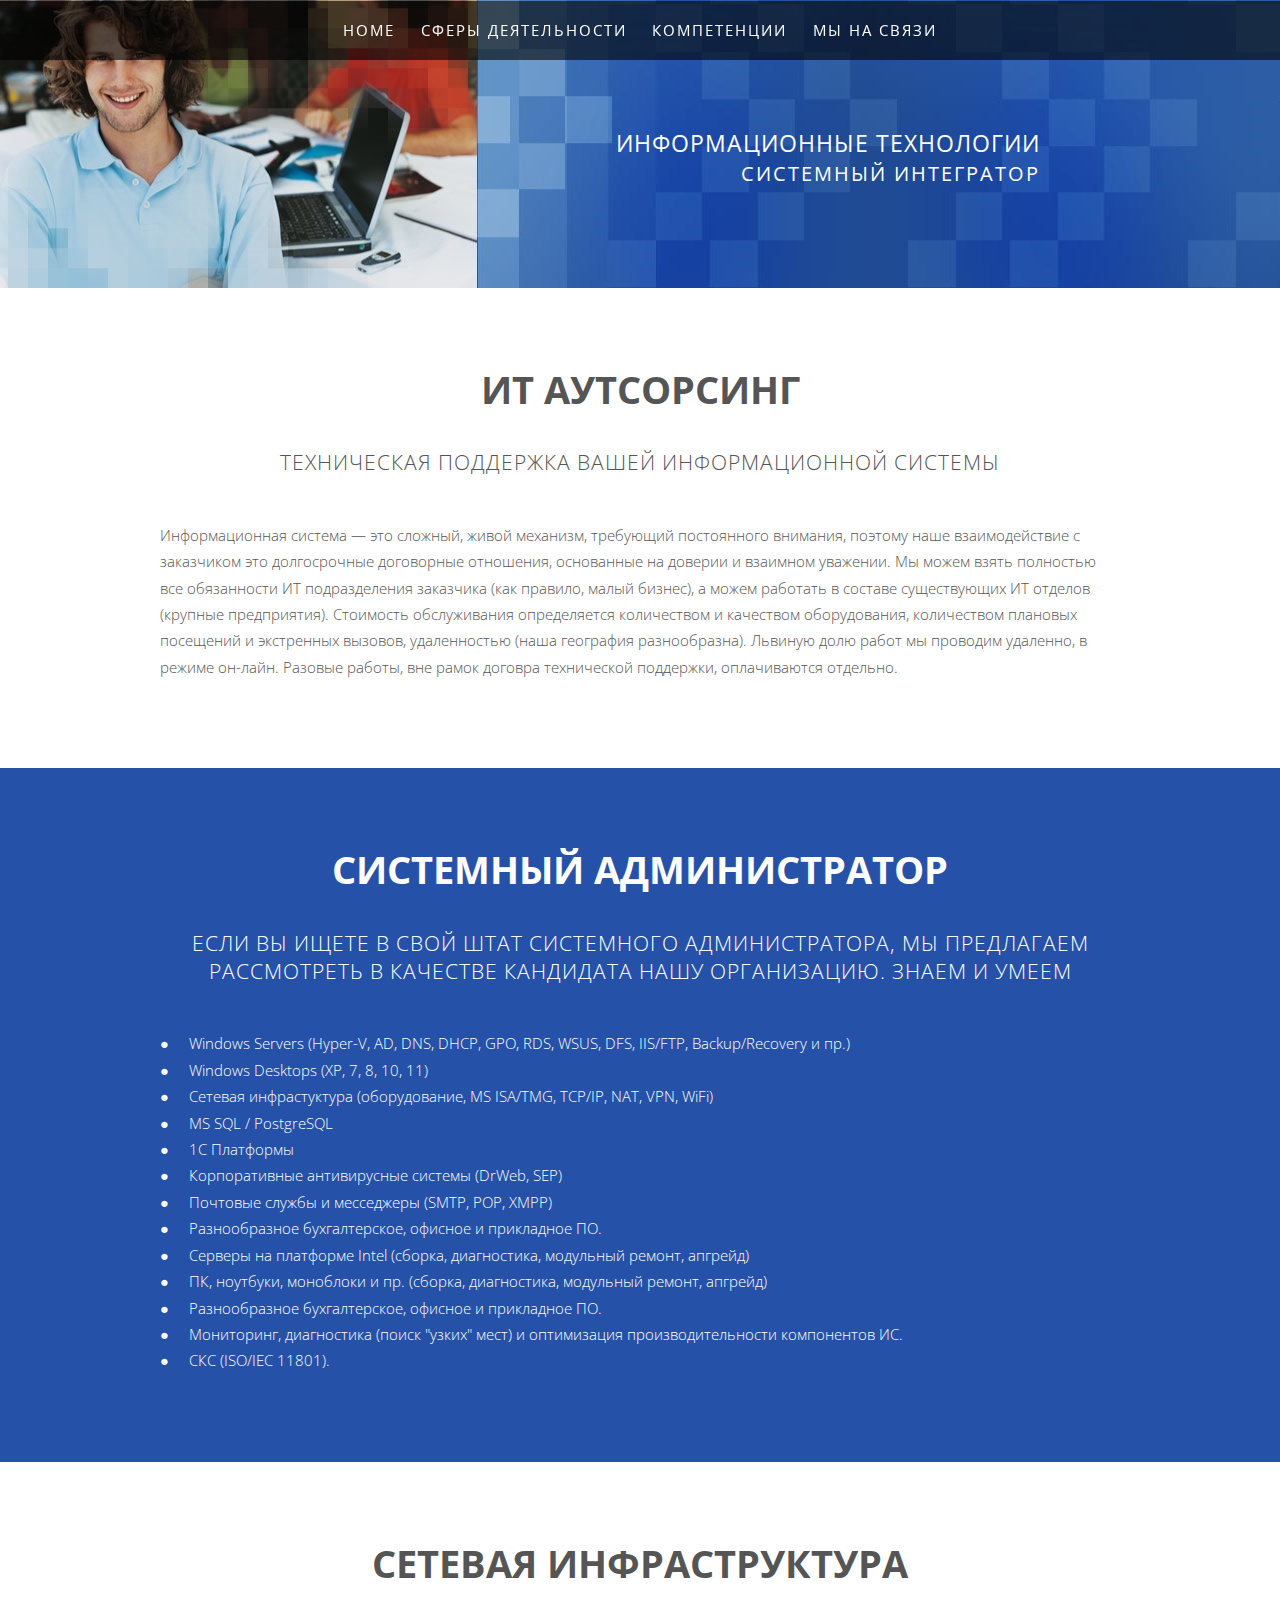
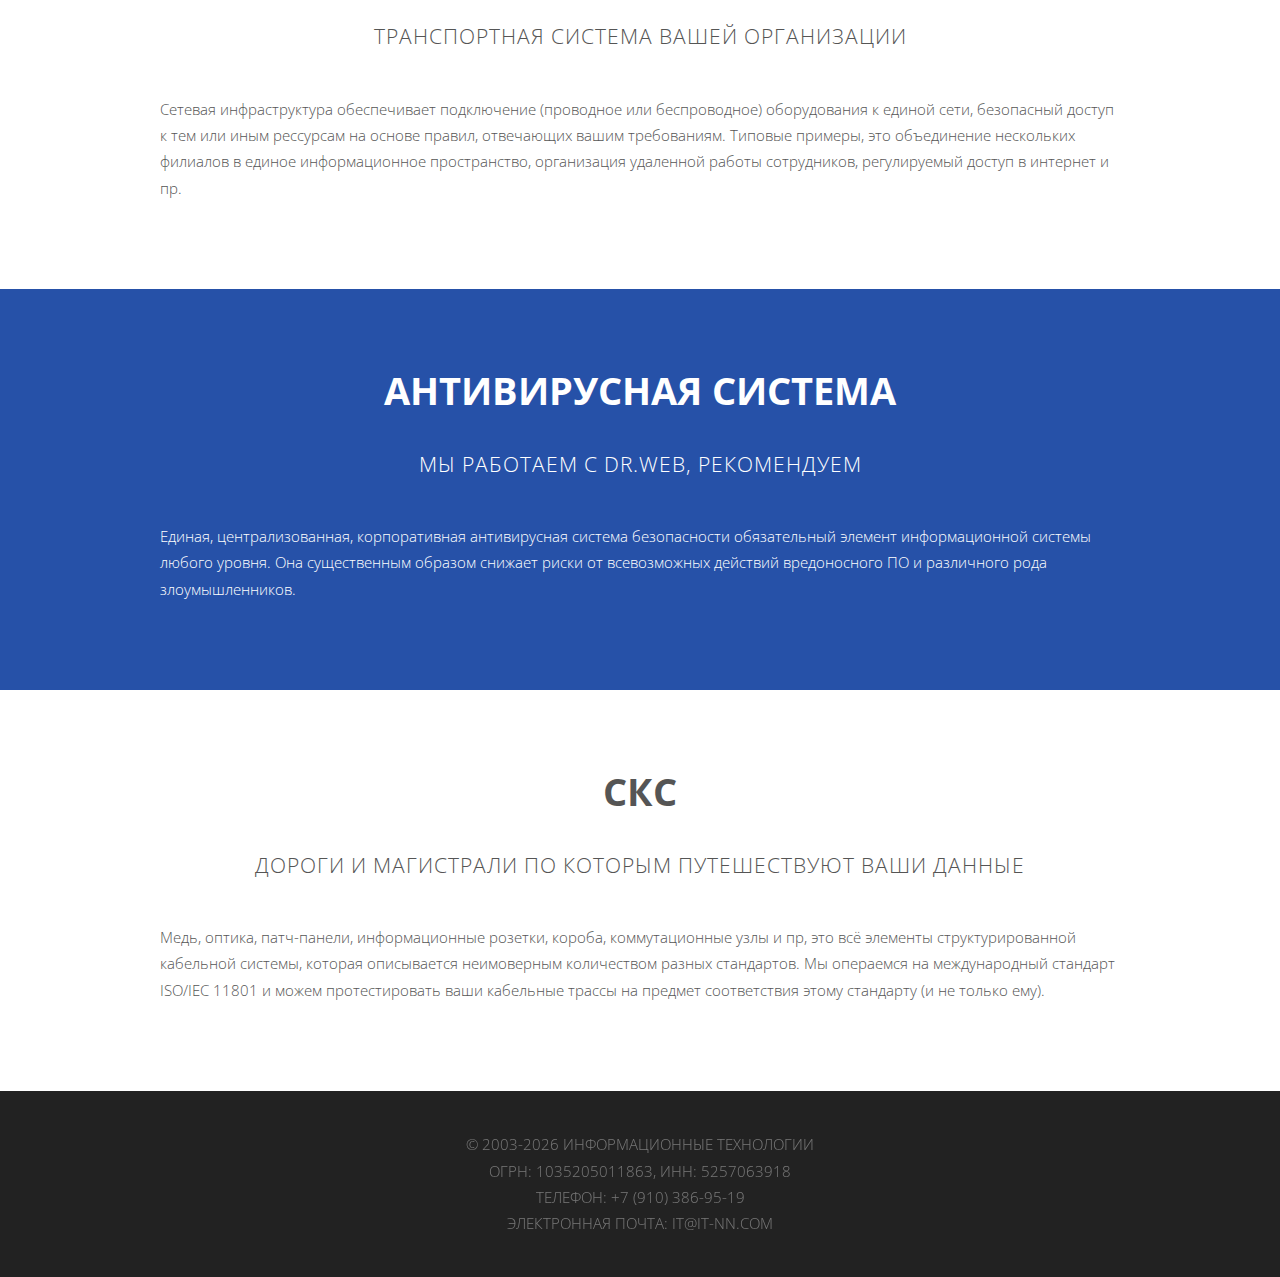
==== commit 80971a32: "Add files via upload" ====
--- a/working.html
+++ b/working.html
@@ -5,8 +5,8 @@
 	<title>Информационные технологии</title>
 
 	<meta http-equiv="content-type" content="text/html; charset=utf-8" />
-	<meta name="description" content="" />
-	<meta name="keywords" content="" />
+	<meta name="description" content="системный интегратор" />
+	<meta name="keywords" content="информационные технологии, ИТ, аутсорсинг, системный администратор" />
 	<!--[if lte IE 8]><script src="css/ie/html5shiv.js"></script><![endif]-->
 	<script src="js/jquery.min.js"></script>
 	<script src="js/jquery.dropotron.min.js"></script>
@@ -19,7 +19,28 @@
 		<link rel="stylesheet" href="css/skel.css" />
 		<link rel="stylesheet" href="css/style.css" />
 	</noscript>
-	<!--[if lte IE 8]><link rel="stylesheet" href="css/ie/v8.css" /><![endif]-->
+
+	<script type="text/javascript">
+		(function (m, e, t, r, i, k, a) {
+			m[i] = m[i] || function () { (m[i].a = m[i].a || []).push(arguments) };
+			m[i].l = 1 * new Date();
+			for (var j = 0; j < document.scripts.length; j++) { if (document.scripts[j].src === r) { return; } }
+			k = e.createElement(t), a = e.getElementsByTagName(t)[0], k.async = 1, k.src = r, a.parentNode.insertBefore(k, a)
+		})
+			(window, document, "script", "https://mc.yandex.ru/metrika/tag.js", "ym");
+
+		ym(92945980, "init", {
+			clickmap: true,
+			trackLinks: true,
+			accurateTrackBounce: true,
+			webvisor: true
+		});
+	</script>
+
+	<noscript>
+		<div><img src="https://mc.yandex.ru/watch/92945980" style="position:absolute; left:-9999px;" alt="" /></div>
+	</noscript>
+
 </head>
 
 <body class="homepage">
@@ -74,7 +95,7 @@
 	<div id="outsourcing" class="wrapper style4">
 		<div class="container">
 			<!--div class="row">				
-						<!-- Content -->
+			<!-- Content -->
 			<!--div id="content-outsourcing" class="8u skel-cell-important" style="width: 850px"-->
 			<section>
 				<header class="major">
@@ -90,7 +111,6 @@
 					удаленно, в режиме он-лайн. Разовые работы, вне рамок договра технической поддержки, оплачиваются
 					отдельно.</p>
 				<p></p>
-				<p align="center"><a href="#" class="button">Наверх</a></p>
 			</section>
 			<!--/div-->
 			<!--/div-->
@@ -102,7 +122,6 @@
 		<div class="container">
 
 			<!-- Content -->
-
 			<section>
 				<header class="major">
 					<h2>Системный администратор</h2>
@@ -120,8 +139,6 @@
 					апгрейд)<br>●&nbsp; &nbsp; &nbsp;Разнообразное бухгалтерское, офисное и прикладное ПО.<br>●&nbsp;
 					&nbsp; &nbsp;Мониторинг, диагностика (поиск "узких" мест) и оптимизация производительности
 					компонентов ИС.<br>●&nbsp; &nbsp; &nbsp;СКС (ISO/IEC 11801).</p>
-
-				<p align="center"><a href="#" class="button alt">Наверх</a></p>
 			</section>
 
 		</div>
@@ -140,7 +157,6 @@
 					Типовые примеры, это объединение нескольких филиалов в единое информационное пространство,
 					организация удаленной работы сотрудников, регулируемый доступ в интернет и пр.</p>
 				<p></p>
-				<p align="center"><a href="#" class="button">Наверх</a></p>
 			</section>
 		</div>
 	</div>
@@ -157,8 +173,6 @@
 				<p>Единая, централизованная, корпоративная антивирусная система безопасности обязательный элемент
 					информационной системы любого уровня. Она существенным образом снижает риски от всевозможных
 					действий вредоносного ПО и различного рода злоумышленников.</p>
-
-				<p align="center"><a href="#" class="button alt">Наверх</a></p>
 			</section>
 		</div>
 	</div>
@@ -176,7 +190,6 @@
 					Мы операемся на международный стандарт ISO/IEC 11801 и можем протестировать ваши кабельные трассы на
 					предмет соответствия этому стандарту (и не только ему).</p>
 				<p></p>
-				<p align="center"><a href="#" class="button">Наверх</a></p>
 			</section>
 		</div>
 	</div>
